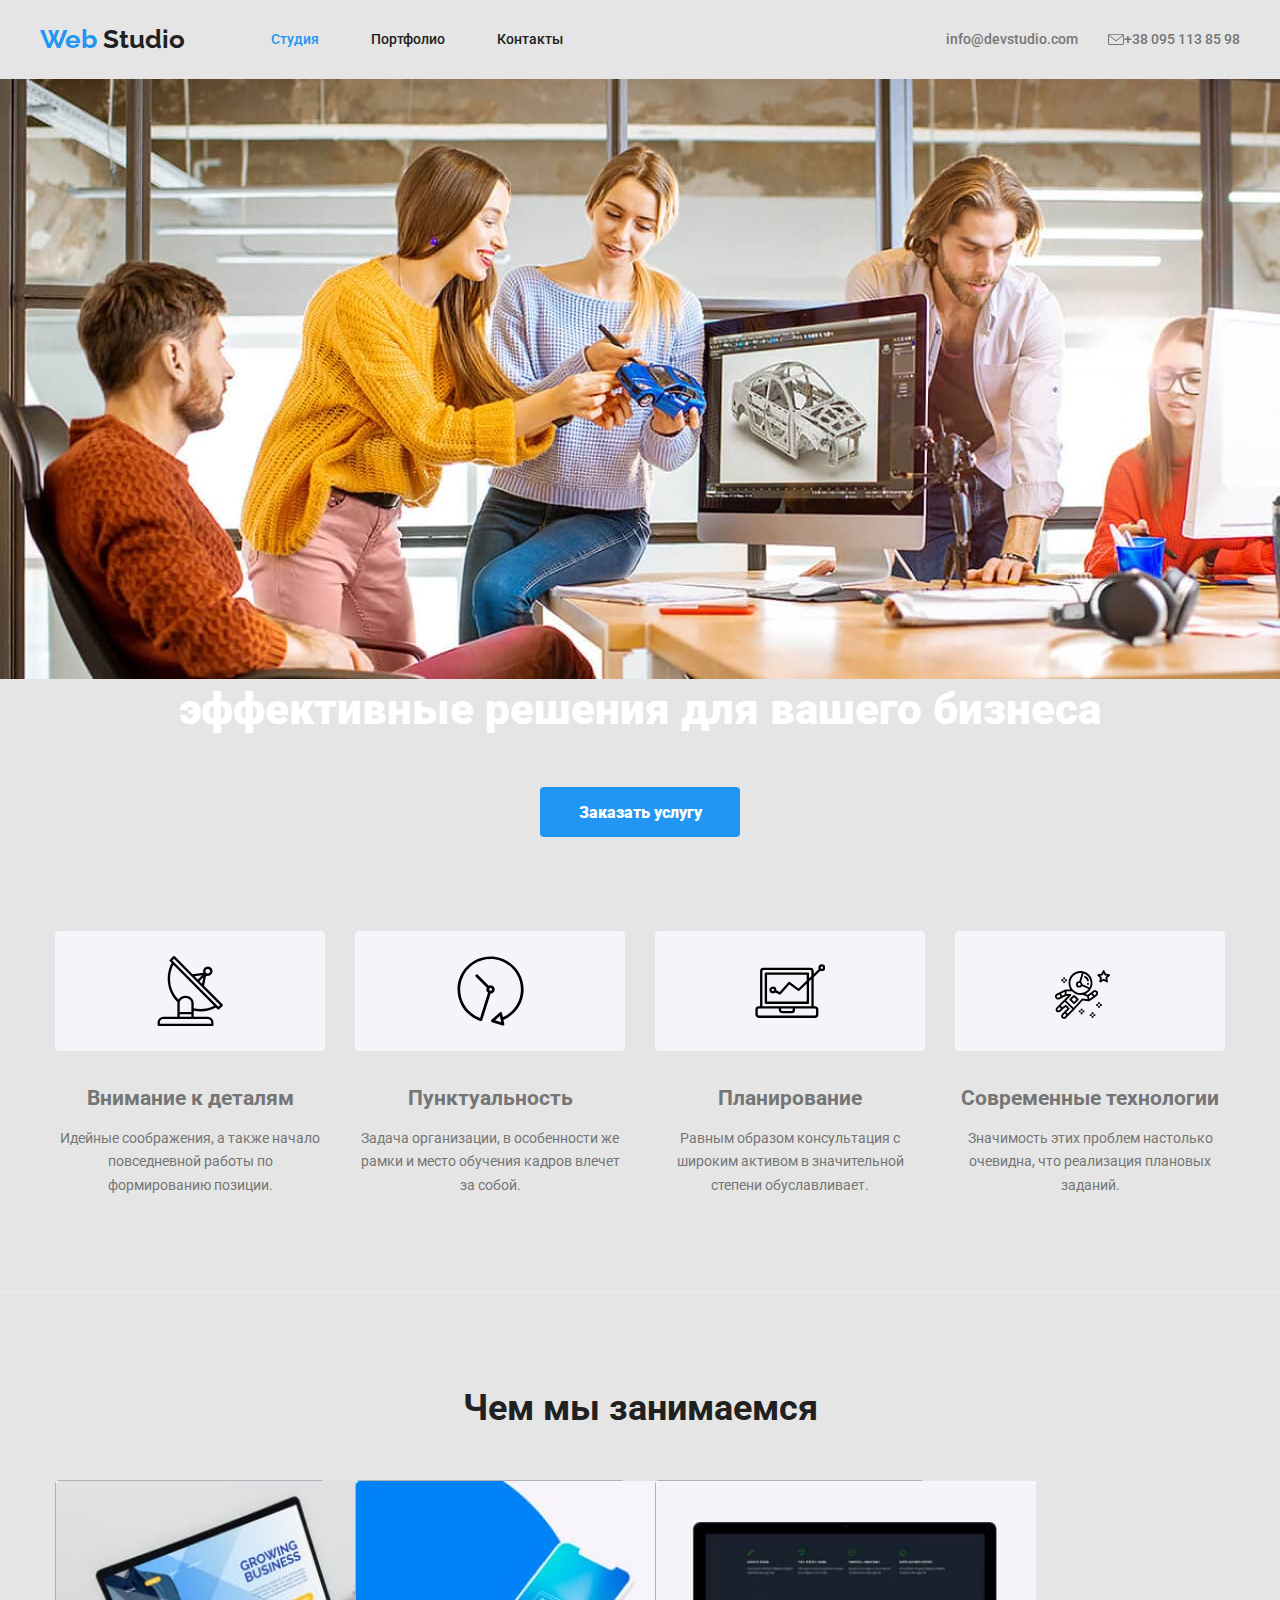
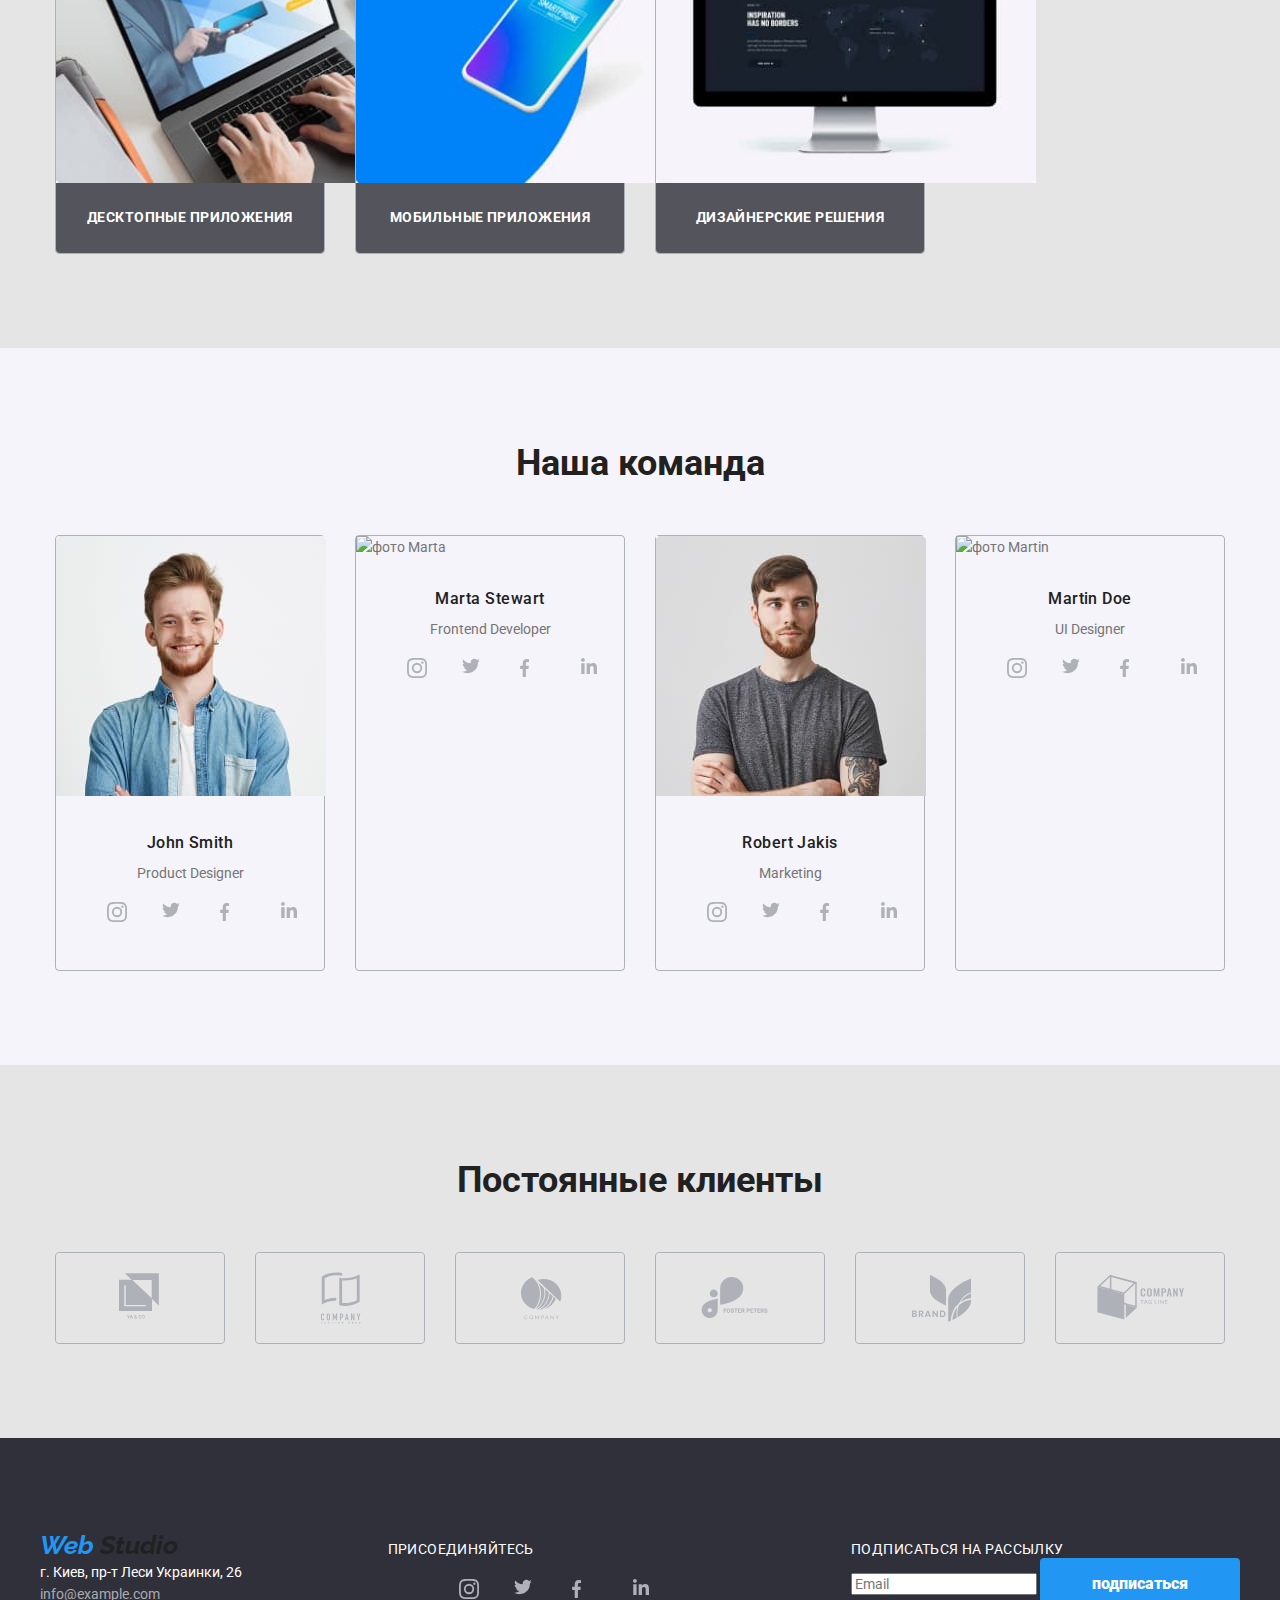
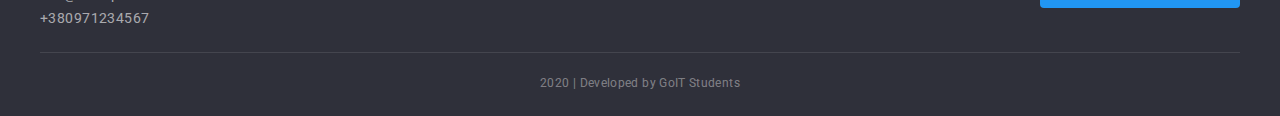
==== index.html @ 6392052c "фиксик" ====
<!DOCTYPE html>
<html lang="ru">
  <head>
    <meta charset="UTF-8" />
    <meta name="viewport" content="width=device-width, initial-scale=1.0" />
    <link
      href="https://fonts.googleapis.com/css2?family=Raleway:wght@700;900&family=Roboto:wght@400;500;700;900&display=swap"
      rel="stylesheet"
    />
    <link
      rel="stylesheet"
      href="https://cdnjs.cloudflare.com/ajax/libs/modern-normalize/0.6.0/modern-normalize.min.css"
    />
    <title>Document</title>
    <link rel="stylesheet" href="./css/styles.css" />
  </head>

  <body>
    <!-- Шапка сайта -->
    <header>
      <nav class="nav container">
        <a href="" class="logo" rel=""
          >Web <span class="logo-web">Studio</span>
        </a>
        <ul class="list-nav list">
          <li class="item">
            <a href="" class="link current" rel="">Студия</a>
          </li>
          <li class="item">
            <a href="./portfolio.html" class="link" rel="">Портфолио</a>
          </li>
          <li class="item"><a href="" class="link" rel="">Контакты</a></li>
        </ul>

        <ul class="auth-nav list">
          <li class="item">
            <a href="/" class="link trew" rel="">
              info@devstudio.com
            </a>
          </li>

          <li class="item">
            <a href="tel:+380951138598" class="telefon link">
              <img src="./images/telefon.svg" alt="" />
              +38 095 113 85 98
            </a>
          </li>
        </ul>
      </nav>
    </header>

    <!-- Герой -->
    <main>
      <section class="main">
        <div class="overlay"></div>
        <!-- <img src="./images/heroy.jpg" alt="фото" width="1600" /> -->
        <div class="container">
          <h1 class="hero-title">эффективные решения для вашего бизнеса</h1>
          <a href="" class="buton" rel="">Заказать услугу </a>
        </div>
      </section>

      <!--Правила-->
      <section class="rules">
        <div class="container rules-container">
          <ul class="feature-list list">
            <li class="item items icon-delivery">
              <svg class="an">
                <use
                  href="images/sprayt.svg#antena"
                  width="66"
                  height="70"
                  x="102"
                  y="25"
                  class="an-antena"
                ></use>
              </svg>
              <h2 class="title">Внимание к деталям</h2>
              <p class="text">
                Идейные соображения, а также начало повседневной работы по
                формированию позиции.
              </p>
            </li>

            <li class="item items icon-mobile">
              <svg class="an">
                <use
                  href="images/sprayt.svg#clock"
                  width="67"
                  height="70"
                  x="102"
                  y="25"
                ></use>
              </svg>

              <h2 class="title">Пунктуальность</h2>
              <p class="text">
                Задача организации, в особенности же рамки и место обучения
                кадров влечет за собой.
              </p>
            </li>

            <li class="item items icon-code">
              <svg class="an">
                <use
                  href="images/sprayt.svg#comp"
                  width="70"
                  height="54"
                  x="100"
                  y="33"
                ></use>
              </svg>
              <h2 class="title">Планирование</h2>
              <p class="text">
                Равным образом консультация с широким активом в значительной
                степени обуславливает.
              </p>
            </li>

            <li class="item items icon-astron">
              <svg class="an">
                <use
                  href="images/sprayt.svg#astronaut"
                  width="55"
                  height="61"
                  x="100"
                  y="33"
                ></use>
              </svg>
              <h2 class="title">Современные технологии</h2>
              <p class="text">
                Значимость этих проблем настолько очевидна, что реализация
                плановых заданий.
              </p>
            </li>
          </ul>
        </div>
      </section>
      <!--Чем мы занимаемся-->
      <section class="section applications">
        <div class="container">
          <h2 class="section-title">Чем мы занимаемся</h2>
          <ul class="list">
            <li class="foto">
              <img src="./images/desktop.jpg" class="im" alt="" width="380" />
              <div class="container-list blok">
                <h3 class="works">Десктопные приложения</h3>
              </div>
            </li>

            <li class="foto">
              <img
                src="./images/mobail.jpg"
                class="im"
                alt="Мобильные приложения"
                width="380"
              />
              <div class="container-list blok">
                <h3 class="works">Мобильные приложения</h3>
              </div>
            </li>

            <li class="foto">
              <img
                src="./images/designer.jpg"
                class="im"
                alt="Дизайнерские решения"
                width="380"
              />
              <div class="container-list blok">
                <h3 class="works">Дизайнерские решения</h3>
              </div>
            </li>
          </ul>
        </div>
      </section>
      <!--Наша команда-->
      <section class="section comand">
        <div class="container">
          <h2 class="section-title">Наша команда</h2>
          <ul class="list">
            <li class="foto">
              <img
                src="./images/john.jpg"
                class="section-foto"
                alt="фото Johna"
                width="270"
              />
              <h3 class="name">John Smith</h3>
              <p class="position">Product Designer</p>
              <div class="">
                <ul class="list social-networks link">
                  <li class="networks-inst">
                    <a href="" aria-label="Facebook Link" class="social-link">
                      <svg class="social-icon">
                        <use
                          href="images/sprayt.svg#instagram"
                          width="20"
                          height="20"
                        ></use>
                      </svg>
                    </a>
                  </li>

                  <li class="networks-tvit">
                    <a href="" aria-label="Instagram Link">
                      <svg class="social-icon">
                        <use
                          href="images/sprayt.svg#twitter"
                          width="20"
                          height="16"
                        ></use>
                      </svg>
                    </a>
                  </li>

                  <li class="networks-f">
                    <a href="" aria-label="Twitter Link">
                      <svg class="social-icon">
                        <use
                          href="images/sprayt.svg#facebook"
                          width="10"
                          height="20"
                        ></use>
                      </svg>
                    </a>
                  </li>

                  <li class="networks-link">
                    <a href="" aria-label="Linkedin Link">
                      <svg class="social-icon">
                        <use
                          href="images/sprayt.svg#linkedin"
                          width="20"
                          height="16"
                        ></use>
                      </svg>
                    </a>
                  </li>
                </ul>
              </div>
            </li>

            <li class="foto">
              <img src="./images/Marta.jpg" alt="фото Marta" width="270" />
              <h3 class="name">Marta Stewart</h3>
              <p class="position">Frontend Developer</p>
              <ul class="list social-networks link">
                <li class="networks-inst">
                  <a href="" aria-label="Facebook Link" class="social-link">
                    <svg class="social-icon">
                      <use
                        href="images/sprayt.svg#instagram"
                        width="20"
                        height="20"
                      ></use>
                    </svg>
                  </a>
                </li>

                <li class="networks-tvit">
                  <a href="" aria-label="Instagram Link">
                    <svg class="social-icon">
                      <use
                        href="images/sprayt.svg#twitter"
                        width="20"
                        height="16"
                      ></use>
                    </svg>
                  </a>
                </li>

                <li class="networks-f">
                  <a href="" aria-label="Twitter Link">
                    <svg class="social-icon">
                      <use
                        href="images/sprayt.svg#facebook"
                        width="10"
                        height="20"
                      ></use>
                    </svg>
                  </a>
                </li>

                <li class="networks-link">
                  <a href="" aria-label="Linkedin Link">
                    <svg class="social-icon">
                      <use
                        href="images/sprayt.svg#linkedin"
                        width="20"
                        height="16"
                      ></use>
                    </svg>
                  </a>
                </li>
              </ul>
            </li>

            <li class="foto">
              <img src="./images/robert.jpg" alt="фото Robert" width="270" />
              <h3 class="name">Robert Jakis</h3>
              <p class="position">Marketing</p>
              <ul class="list social-networks link">
                <li class="networks-inst">
                  <a href="" aria-label="Facebook Link" class="social-link">
                    <svg class="social-icon">
                      <use
                        href="images/sprayt.svg#instagram"
                        width="20"
                        height="20"
                      ></use>
                    </svg>
                  </a>
                </li>

                <li class="networks-tvit">
                  <a href="" aria-label="Instagram Link">
                    <svg class="social-icon">
                      <use
                        href="images/sprayt.svg#twitter"
                        width="20"
                        height="16"
                      ></use>
                    </svg>
                  </a>
                </li>

                <li class="networks-f">
                  <a href="" aria-label="Twitter Link">
                    <svg class="social-icon">
                      <use
                        href="images/sprayt.svg#facebook"
                        width="10"
                        height="20"
                      ></use>
                    </svg>
                  </a>
                </li>

                <li class="networks-link">
                  <a href="" aria-label="Linkedin Link">
                    <svg class="social-icon">
                      <use
                        href="images/sprayt.svg#linkedin"
                        width="20"
                        height="16"
                      ></use>
                    </svg>
                  </a>
                </li>
              </ul>
            </li>

            <li class="foto">
              <img src="./images/Martin.jpg" alt="фото Martin" width="270" />
              <h3 class="name">Martin Doe</h3>
              <p class="position">UI Designer</p>
              <ul class="list social-networks link">
                <li class="networks-inst">
                  <a href="" aria-label="Facebook Link" class="social-link">
                    <svg class="social-icon">
                      <use
                        href="images/sprayt.svg#instagram"
                        width="20"
                        height="20"
                      ></use>
                    </svg>
                  </a>
                </li>

                <li class="networks-tvit">
                  <a href="" aria-label="Instagram Link">
                    <svg class="social-icon">
                      <use
                        href="images/sprayt.svg#twitter"
                        width="20"
                        height="16"
                      ></use>
                    </svg>
                  </a>
                </li>

                <li class="networks-f">
                  <a href="" aria-label="Twitter Link">
                    <svg class="social-icon">
                      <use
                        href="images/sprayt.svg#facebook"
                        width="10"
                        height="20"
                      ></use>
                    </svg>
                  </a>
                </li>

                <li class="networks-link">
                  <a href="" aria-label="Linkedin Link">
                    <svg class="social-icon">
                      <use
                        href="images/sprayt.svg#linkedin"
                        width="20"
                        height="16"
                      ></use>
                    </svg>
                  </a>
                </li>
              </ul>
            </li>
          </ul>
        </div>
      </section>
      <!--Постоянные клиенты-->
      <section class="section clients">
        <div class="container">
          <h2 class="section-title">Постоянные клиенты</h2>
          <ul class="list feature-list">
            <li class="foto">
              <a href="" class="foto-link">
                <svg class="logos">
                  <use
                    href="images/sprayt.svg#logo1"
                    width="44"
                    height="49"
                    x="63"
                    y="20"
                    class="anantena color"
                  ></use>
                </svg>
              </a>
            </li>

            <li class="foto">
              <a href="" class="foto-link">
                <svg class="logos">
                  <use
                    href="images/sprayt.svg#logo2"
                    width="40"
                    height="52"
                    x="65"
                    y="19"
                    class="anantena color"
                  ></use>
                </svg>
              </a>
            </li>
            <li class="foto">
              <a href="" class="foto-link">
                <svg class="logos">
                  <use
                    href="images/sprayt.svg#logo3"
                    width="41"
                    height="43"
                    x="65"
                    y="24"
                    class="anantena color"
                  ></use>
                </svg>
              </a>
            </li>
            <li class="foto">
              <a href="" class="foto-link">
                <svg class="logos">
                  <use
                    href="images/sprayt.svg#logo4"
                    width="80"
                    height="42"
                    x="45"
                    y="24"
                    class="anantena color"
                  ></use>
                </svg>
              </a>
            </li>
            <li class="foto">
              <a href="" class="foto-link">
                <svg class="logos">
                  <use
                    href="images/sprayt.svg#logo5"
                    width="59"
                    height="47"
                    x="56"
                    y="22"
                    class="anantena color"
                  ></use>
                </svg>
              </a>
            </li>
            <li class="foto">
              <a href="" class="foto-link">
                <svg class="logos">
                  <use
                    href="images/sprayt.svg#logo6"
                    width="88"
                    height="45"
                    x="41"
                    y="22"
                    class="anantena color"
                  ></use>
                </svg>
              </a>
            </li>
          </ul>
        </div>
      </section>
    </main>
    <!--foter-->
    <footer class="page-footer">
      <div class="footer">
        <address class="address">
          <a href="./index.html" class="logo"></a>
          <a href="" class="logo" rel=""
            >Web<span class="logo-web"> Studio</span>
          </a>
          <ul class="list">
            <li class="address-paragraph">г. Киев, пр-т Леси Украинки, 26</li>
            <li><a href="" class="address-mail">info@example.com </a></li>
            <li>
              <a href="tel:+380971234567" class="address-telefon">
                +380971234567
              </a>
            </li>
          </ul>
        </address>
        <div class="join">
          <p class="join-paragraph">присоединяйтесь</p>
          <ul class="social-networks">
            <ul class="list social-networks link">
              <li class="networks-inst">
                <a href="" aria-label="Facebook Link" class="social-link">
                  <svg class="social-icon">
                    <use
                      href="images/sprayt.svg#instagram"
                      width="20"
                      height="20"
                    ></use>
                  </svg>
                </a>
              </li>

              <li class="networks-tvit">
                <a href="" aria-label="Instagram Link">
                  <svg class="social-icon">
                    <use
                      href="images/sprayt.svg#twitter"
                      width="20"
                      height="16"
                    ></use>
                  </svg>
                </a>
              </li>

              <li class="networks-f">
                <a href="" aria-label="Twitter Link">
                  <svg class="social-icon">
                    <use
                      href="images/sprayt.svg#facebook"
                      width="10"
                      height="20"
                    ></use>
                  </svg>
                </a>
              </li>

              <li class="networks-link">
                <a href="" aria-label="Linkedin Link">
                  <svg class="social-icon">
                    <use
                      href="images/sprayt.svg#linkedin"
                      width="20"
                      height="16"
                    ></use>
                  </svg>
                </a>
              </li>
            </ul>
          </ul>
        </div>
        <div class="subscription">
          <p class="subscription-name">подписаться на рассылку</p>
          <form class="form">
            <input type="email" name="email" placeholder="Email" />
            <button class="buton">подписаться</button>
          </form>
        </div>
      </div>

      <div class="developed">
        2020 | Developed by GoIT Students
      </div>
    </footer>
  </body>
</html>
---- css/styles.css ----
html {
  box-sizing: border-box;
}

*,
*::before,
*::after {
  box-sizing: inherit;
}

/* Основной цвет  #757575 */
/* Вторичный цвет  #212121 */
/* акцент  #2196F3 */
/* белий:#FFFFFF */
/* футер: rgba(255, 255, 255, 0.4) */
/* background: #F5F4FA; */
:root {
  --primary-text-color: #757575;
  --title-text-color: #212121;
  --accent-color: #2196f3;
  --primary-white-color: #ffffff;
  --background: #e5e5e5;
  --футер: #2f303a;
  --футер: rgba(255, 255, 255, 0.4);
}

body {
  margin: 0;
  color: #757575;
  background-color: var(--background);
  font-family: roboto, sans-serif;
  font-size: 14px;
  line-height: 1.7;
}

.list {
  list-style: none;
}
.container {
  width: 1200px;
  padding-left: 15px;
  padding-right: 15px;
  margin-left: auto;
  margin-right: auto;
}
/* nav */

/* кнопка */
.buton {
  display: inline-block;
  border: 1px solid transparent;
  border-radius: 4px;
  padding: 10px 32px;
  min-width: 200px;
  height: 50px;

  font-family: inherit;
  font-weight: 900;
  font-size: 16px;
  line-height: 1.9;
  text-align: center;
}
/* logo */

.logo {
  color: var(--accent-color);
  font-family: Raleway, sans-serif;
  font-weight: 700;
  font-size: 26px;
  line-height: 1.2;
  text-decoration: none;
}
/* identical to box height */
.logo .logo-web {
  color: var(--title-text-color);
}
.logo .logo-web:hover {
  color: var(--accent-color);
}

.logo:hover {
  color: var(--title-text-color);
}

/* 
.logo:hover {
    color: var(--title-text-color);
}
  */
.nav {
  display: flex;
  align-items: center;
  width: 1230px;
  padding-left: 15px;
  padding-right: 15px;
}

.list {
  list-style: none;
  padding: 0;
  margin: 0;
  display: flex;
  /* justify-content: center; */
}

/* Site nav */
.list-nav .link {
  color: var(--title-text-color);

  font-weight: 500;
  font-size: 14px;
  line-height: 1.1;
}

.auth-nav .link {
  font-weight: 500;
  font-size: 14px;
  line-height: 1.2;
  color: var(--primary-text-color);
  display: flex;
}

.auth-nav.list .link:focus,
.auth-nav.list .link:hover {
  color: var(--accent-color);
}

.auth-nav .telefon {
  font-weight: 500;
  font-size: 14px;
  line-height: 1.2;
  color: #757575;
  text-decoration: none;
}

.list .link {
  text-decoration: none;
}
.list-nav .link:focus,
.list-nav .link:hover {
  color: var(--accent-color);
  display: block;
}

.list-nav {
  display: flex;
  margin-left: 86px;
}

.list-nav .link {
  display: block;
  padding-top: 32px;
  padding-bottom: 32px;
}

.list-nav .item + .item {
  margin-left: 52px;
}

.list-nav .link.current {
  color: var(--accent-color);
}

.auth-nav {
  display: flex;
  margin-left: auto;
}
.auth-nav .item + .item {
  margin-left: 30px;
}

/* Герой */

.hero-title {
  color: var(--primary-white-color);
  margin-top: 0;
  margin-bottom: 46px;

  font-weight: 900;
  font-size: 44px;
  line-height: 1.4;
  text-align: center;
}
/* секцыя героя */
.main {
  margin: 0;
  padding: 0;
  text-align: center;
}
.overlay {
  max-width: 1600px;
  min-height: 600px;
  margin-left: auto;
  margin-right: auto;
  background: linear-gradient(180deg, #ffffff 0%, rgba(255, 255, 255, 0) 100%),
    rgba(47, 48, 58, 0.8);
  background-image: url("../images/heroy.jpg");
  background-size: cover;
  background-color: black;
}

/* section */
.section .section-title {
  color: var(--title-text-color);

  font-weight: 700;
  font-size: 36px;
  line-height: 1.2;
  text-align: center;
}

/* правила */

/* .items:focus {
  background-color: var(--accent-color);
  color: var(--primary-white-color);
} */
.feature-list.list {
  margin: 0;
  padding: 0;
  display: flex;
}

.an {
  display: block;
  background: #f5f4fa;
  border-radius: 4px;
  color: black;
  width: 270px;
  height: 120px;
}

.item .antena {
  background-color: #f5f4fa;
  padding: 24px 102px;
  border-radius: 4px;
  width: 270px;
  height: 120px;
}
.rules {
  padding-top: 94px;
  padding-bottom: 94px;
  background-color: var(--background);
}

.feature-list .feature-list .title {
  margin-top: 30px;
  margin-bottom: 0;

  color: var(--title-text-color);
  font-weight: 700;
  font-size: 14px;
  line-height: 1.14;
  text-transform: uppercase;
}

.feature-list .text {
  margin-bottom: 0;
  margin-top: 10px;
}

/* Чем мы занимаемся */

.applications {
  padding-top: 94px;
  padding-bottom: 94px;
  border-top-width: 1px;
  border-top-style: solid;
  border-top-color: #ececec;
  background-color: #e5e5e5;
}
.feature-list {
  display: flex;
  align-items: baseline;
}
.feature-list .item + .item {
  margin-left: 30px;
}
.feature-list .item {
  text-align: center;
  width: 278px;
}

.feature-list .title {
  margin-top: 30px;
  margin-bottom: 0;
}
.list .foto + .foto {
  margin-left: 30px;
}

.list .container-list {
  background: rgba(47, 48, 58, 0.8);
  padding-top: 27px;
  padding-bottom: 27px;
  border-radius: 0px 0px 4px 4px;
}
.im {
  display: block;
}

.section .works {
  margin-top: 0;
  margin-bottom: 0;

  color: var(--primary-white-color);
  font-weight: 700;
  font-size: 14px;
  line-height: 1.14;
  text-align: center;
  letter-spacing: 0.03em;
  text-transform: uppercase;
}

.section .section-title {
  margin-top: 0;
  margin-bottom: 50px;
}

/* наша команда */

.comand {
  background-color: #f5f4fa;
  padding-top: 94px;
  padding-bottom: 94px;
}
.position {
  margin-top: 0;
  margin-bottom: 16px;
  text-align: center;
}

.social-link {
  display: block;
}

.networks-tvit {
  margin-left: 34px;
}
.networks-link,
.networks-f {
  margin-left: 39px;
}

.social-icon {
  margin: 0;
  padding: 0;
  width: 20px;
  height: 20px;
  fill: #afb1b8;
}

.social-networks {
  display: flex;
  justify-content: center;
  list-style: none;
  margin-left: 44px;
  margin-right: 44px;
  width: 206px;
  height: 44px;
  margin-bottom: 24px;
}

.social-link {
  display: block;
  width: 20px;
  height: 20px;
}

.list .foto {
  box-sizing: border-box;
  border: 1px solid #eeeeee;
  background: url(team-img-2.jpg);
  border-radius: 4px 4px 4px 4px;
  width: 270px;

  border-radius: 4px;
  border: 1px solid #afb1b8;
}
.section-foto {
  border-radius: 4px 4px 0px 0px;
}

.section .name {
  margin-top: 30px;
  margin-bottom: 10px;

  color: var(--title-text-color);
  font-weight: 500;
  font-size: 16px;
  line-height: 1.14;
  text-align: center;
  letter-spacing: 0.03em;
}

.main .buton {
  color: var(--primary-white-color);
  background-color: var(--accent-color);
  text-decoration: none;
}
.form .buton {
  color: var(--primary-white-color);
  background-color: var(--accent-color);
  text-decoration: none;
}

/* Постояные клиенты */

.feature-list .foto {
  width: 170px;
}

.logos .anantena {
  fill: #afb1b8;
}

.foto-link {
  display: flex;
  align-items: center;
}
.foto-link:focus > .logos,
.foto-link:hover > .logos {
  background-color: var(--primary-white-color);
  border: 1px solid #2196f3;
  box-sizing: border-box;
  border-radius: 4px;
}
.foto-link .logos:focus > .color,
.foto-link .logos:hover > .color {
  fill: var(--accent-color);
}

.logos {
  display: block;
  border-radius: 4px;
  color: #afb1b8;
  width: 170px;
  height: 90px;
  background: #e5e5e5;
}

.clients {
  padding-top: 94px;
  padding-bottom: 94px;
}
.fot {
  width: 170px;
  height: 90px;
  border: 1px solid #afb1b8;
  border-radius: 4px;
  display: block;
}

.list .fotos {
  background: #e5e5e5;
}

/* footer */

footer {
  background-color: #2f303a;
}
.page-footer .address {
  display: inline-block;
}

.address-paragraph {
  color: var(--primary-white-color);
  margin-top: 10px;
  margin-bottom: 9px;

  font-style: normal;
  font-weight: 400;
  font-size: 14px;
  line-height: 1.7px;
}
.address-mail {
  text-decoration: none;
  font-weight: 400;
  color: rgba(255, 255, 255, 0.6);
  margin-top: 9px;
  font-style: normal;
  font-size: 14px;
  line-height: 1.7px;
}
.join {
  display: inline-block;
}

.join-paragraph {
  margin-top: 56px;
  margin-bottom: 21px;

  font-weight: 400;
  color: var(--primary-white-color);
  line-height: 1.14;
  letter-spacing: 0.03em;
  text-transform: uppercase;
}

.social-networks .net + .net {
  margin-left: 20px;
}

.subscription-name {
  margin-top: 56px;
  margin-bottom: 0;

  font-weight: 400;
  font-size: 14px;
  line-height: 1.14;
  letter-spacing: 0.03em;
  text-transform: uppercase;
  color: var(--primary-white-color);
}
.developed {
  padding-top: 18px;
  padding-bottom: 21px;

  font-weight: 400;
  font-size: 12px;
  line-height: 2;
  text-align: center;
  letter-spacing: 0.03em;

  color: rgba(255, 255, 255, 0.4);
}
.address {
  /* margin-right: auto; */
  margin-bottom: 22px;
}

/* footer */
/* footer */
.footer {
  padding-top: 48px;
  justify-content: space-between;
  align-items: baseline;
  display: flex;
  width: 1200px;
  margin-left: auto;
  margin-right: auto;

  border-bottom-width: 1px;
  border-bottom-style: solid;
  border-bottom-color: rgba(255, 255, 255, 0.1);
}

.address .address-telefon {
  text-decoration: none;
  font-weight: normal;
  font-size: 14px;
  line-height: 1.7;
  font-style: normal;
  letter-spacing: 0.03em;
  color: rgba(255, 255, 255, 0.6);
}
.address .list {
  display: block;
}

.join {
  margin-left: 69px;
  margin-right: 93px;
}

/* PORTFOLIO.HTML  */
/* PORTFOLIO.HTML  */
/* PORTFOLIO.HTML  */

.mein {
  margin-left: auto;
  margin-right: auto;
}
.projects .one:focus,
.projects .one:hover {
  color: var(--primary-white-color);
  background-color: var(--accent-color);
}

.projects .one {
  padding-right: 22px;
  padding-left: 22px;
  padding-bottom: 6px;
  padding-top: 6px;

  color: var(--title-text-color);
  font-family: Roboto;
  font-weight: 500;
  font-size: 16px;
  line-height: 1.6;
  background-color: #f5f4fa;
  border-radius: 4px;
}

.contein {
  padding-top: 93px;
  padding-bottom: 50px;
  padding-left: 15px;
  padding-right: 15px;
  margin-right: auto;
  margin-left: auto;
  width: 1200px;
}

.projects.list .one.important {
  background: #2196f3;
  color: #ffffff;
}
/* сайт */
.jk {
  width: 1200px;
  padding-left: 15px;
  padding-right: 15px;
  margin-right: auto;
  margin-left: auto;

  padding-bottom: 94px;
  align-items: center;
}

.flex-container {
  display: flex;
  flex-wrap: wrap;
}

.flex-container .list-nav {
  display: block;
}

/* .projects .list { 
  justify-content: center;
} */

.projects {
  justify-content: center;
}

.projects .bot + .bot {
  margin-left: 8px;
}

.flex-element:nth-child(3n) {
  margin-right: 0;
}
.img {
  display: block;
  width: 370px;
}
.flex-element:nth-last-child(-n + 3) {
  margin-bottom: 0;
}

.flex-element {
  width: 370px;
  margin-right: 30px;

  margin-bottom: 30px;
}

.list .title-name {
  font-weight: 700;
  font-size: 18px;
  line-height: 1.8;
  color: var(--title-text-color);
  margin-top: 0;
  margin-bottom: 4px;
  margin-top: 20px;
  margin-top: 20px;
  margin-left: 24px;
}

.list .text.list {
  margin-left: 24px;
  margin-top: 0;
  margin-bottom: 0;
  font-size: 16px;
  line-height: 1.88;
  color: var(--primary-text-color);
  font-weight: 400;
}
.list .list-nav {
  text-decoration: none;
  margin: 0;
  padding: 0;
}
.list .list.one {
  font-size: 18px;
  line-height: 1.6;
  color: #ffffff;
}

.border {
  box-sizing: border-box;
  border-bottom-right-radius: 5px;
  border-bottom-left-radius: 5px;
  background: #ffffff;
  border: 1px solid #eeeeee;
}

/* .foto-link:focus > .logos {
  background-color: var(--primary-white-color);
  border: 1px solid #2196f3;
  box-sizing: border-box;
  border-radius: 4px;
} */
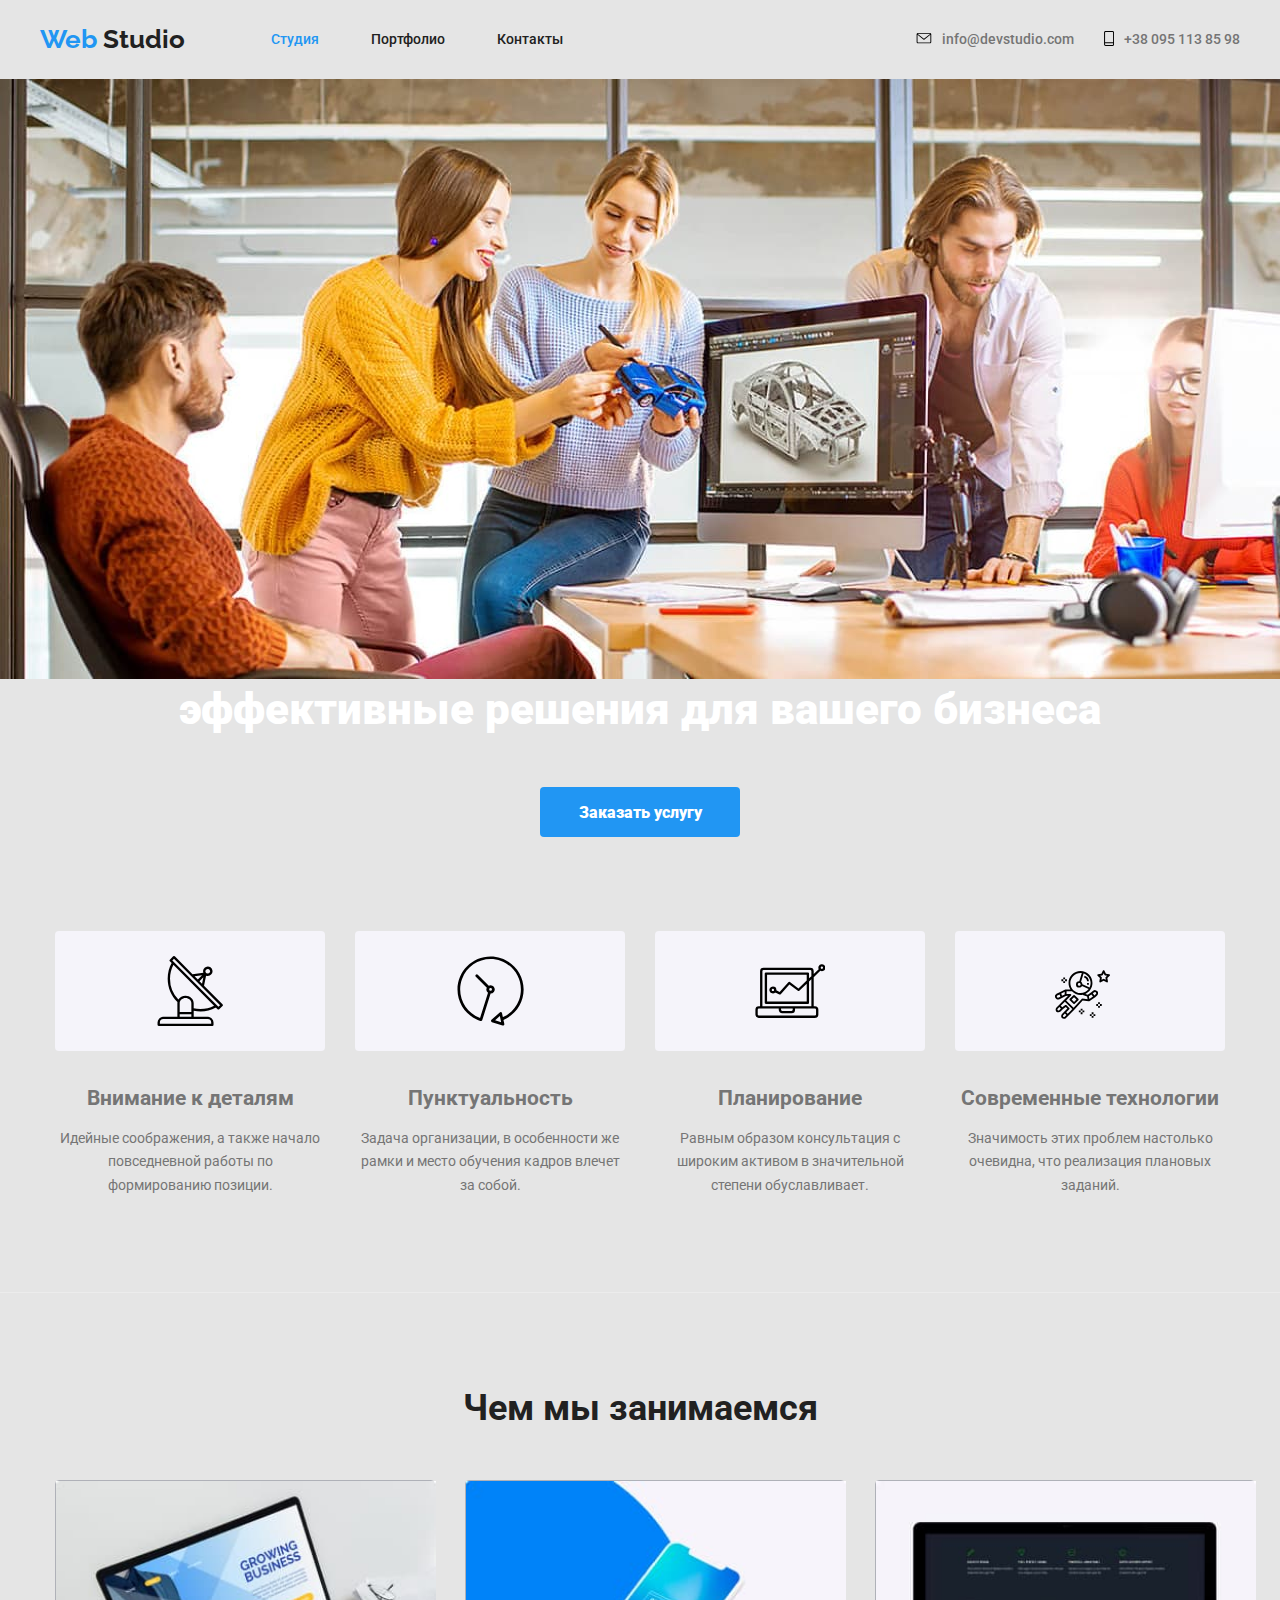
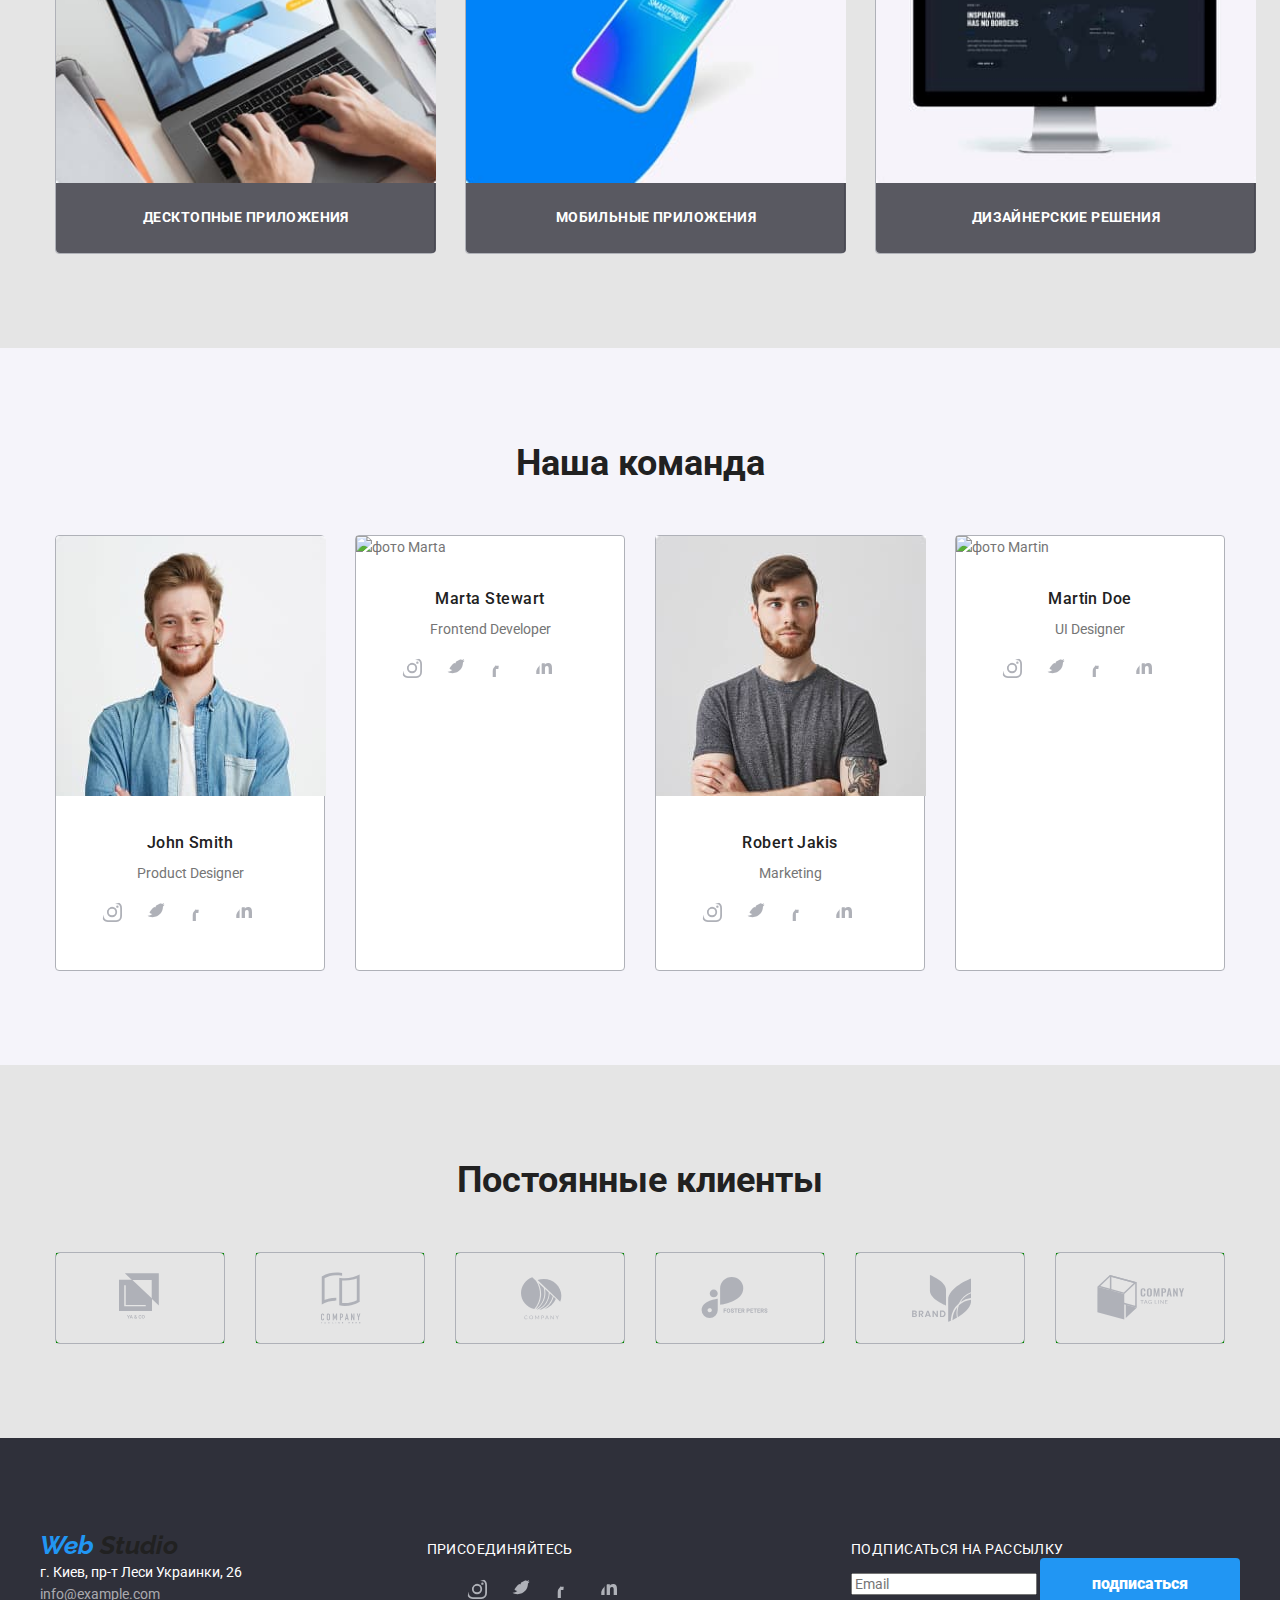
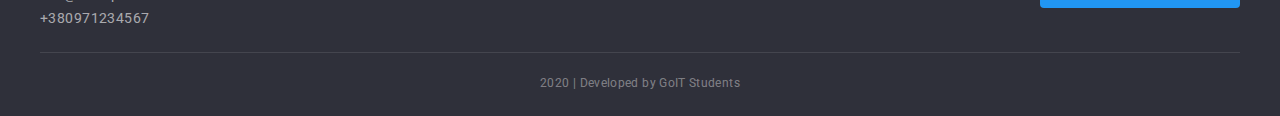
==== commit fc0a0b1f: "иконки" ====
--- a/index.html
+++ b/index.html
@@ -33,15 +33,34 @@
         </ul>
 
         <ul class="auth-nav list">
-          <li class="item">
+          <li class="item navigation">
             <a href="/" class="link trew" rel="">
+              <svg class="gmail icon">
+                <use
+                  href="images/sprayt.svg#gmail"
+                  width="16"
+                  height="11"
+                  x=""
+                  y="2"
+                  class="telef-use"
+                ></use>
+              </svg>
               info@devstudio.com
             </a>
           </li>
 
-          <li class="item">
-            <a href="tel:+380951138598" class="telefon link">
-              <img src="./images/telefon.svg" alt="" />
+          <li class="item navigation">
+            <a href="tel:+380951138598" class="telefon link trew">
+              <svg class="telef icon">
+                <use
+                  href="images/sprayt.svg#telefon"
+                  width="10"
+                  height="15"
+                  x=""
+                  y=""
+                  class="telef-use"
+                ></use>
+              </svg>
               +38 095 113 85 98
             </a>
           </li>
@@ -141,14 +160,14 @@
         <div class="container">
           <h2 class="section-title">Чем мы занимаемся</h2>
           <ul class="list">
-            <li class="foto">
+            <li class="foto img">
               <img src="./images/desktop.jpg" class="im" alt="" width="380" />
               <div class="container-list blok">
                 <h3 class="works">Десктопные приложения</h3>
               </div>
             </li>
 
-            <li class="foto">
+            <li class="foto img">
               <img
                 src="./images/mobail.jpg"
                 class="im"
@@ -160,7 +179,7 @@
               </div>
             </li>
 
-            <li class="foto">
+            <li class="foto img">
               <img
                 src="./images/designer.jpg"
                 class="im"
@@ -188,6 +207,7 @@
               />
               <h3 class="name">John Smith</h3>
               <p class="position">Product Designer</p>
+
               <div class="">
                 <ul class="list social-networks link">
                   <li class="networks-inst">
@@ -197,13 +217,15 @@
                           href="images/sprayt.svg#instagram"
                           width="20"
                           height="20"
+                          x=""
+                          y=""
                         ></use>
                       </svg>
                     </a>
                   </li>
 
                   <li class="networks-tvit">
-                    <a href="" aria-label="Instagram Link">
+                    <a href="" aria-label="Instagram Link" class="social-link">
                       <svg class="social-icon">
                         <use
                           href="images/sprayt.svg#twitter"
@@ -215,7 +237,7 @@
                   </li>
 
                   <li class="networks-f">
-                    <a href="" aria-label="Twitter Link">
+                    <a href="" aria-label="Twitter Link" class="social-link">
                       <svg class="social-icon">
                         <use
                           href="images/sprayt.svg#facebook"
@@ -227,7 +249,7 @@
                   </li>
 
                   <li class="networks-link">
-                    <a href="" aria-label="Linkedin Link">
+                    <a href="" aria-label="Linkedin Link" class="social-link">
                       <svg class="social-icon">
                         <use
                           href="images/sprayt.svg#linkedin"
--- a/css/styles.css
+++ b/css/styles.css
@@ -71,9 +71,11 @@
   text-decoration: none;
 }
 /* identical to box height */
+
 .logo .logo-web {
   color: var(--title-text-color);
 }
+
 .logo .logo-web:hover {
   color: var(--accent-color);
 }
@@ -120,11 +122,6 @@
   display: flex;
 }
 
-.auth-nav.list .link:focus,
-.auth-nav.list .link:hover {
-  color: var(--accent-color);
-}
-
 .auth-nav .telefon {
   font-weight: 500;
   font-size: 14px;
@@ -167,6 +164,34 @@
 }
 .auth-nav .item + .item {
   margin-left: 30px;
+}
+
+.telef {
+  width: 10px;
+  height: 15px;
+  margin-right: 10px;
+}
+
+.gmail {
+  width: 16px;
+  height: 13px;
+  margin-right: 10px;
+}
+
+.link.trew:hover {
+  color: var(--accent-color);
+}
+.link.trew:hover {
+  fill: var(--accent-color);
+}
+.navigation {
+  display: inline-flex;
+}
+.link.trew:focus {
+  color: var(--accent-color);
+}
+.link.trew:focus {
+  fill: var(--accent-color);
 }
 
 /* Герой */
@@ -211,10 +236,6 @@
 
 /* правила */
 
-/* .items:focus {
-  background-color: var(--accent-color);
-  color: var(--primary-white-color);
-} */
 .feature-list.list {
   margin: 0;
   padding: 0;
@@ -260,6 +281,10 @@
 }
 
 /* Чем мы занимаемся */
+
+.container .list .img {
+  width: 380px;
+}
 
 .applications {
   padding-top: 94px;
@@ -294,6 +319,7 @@
   padding-top: 27px;
   padding-bottom: 27px;
   border-radius: 0px 0px 4px 4px;
+  width: 380px;
 }
 .im {
   display: block;
@@ -334,37 +360,41 @@
   display: block;
 }
 
-.networks-tvit {
+/* .networks-tvit {
   margin-left: 34px;
-}
-.networks-link,
+} */
+/* .networks-link,
 .networks-f {
   margin-left: 39px;
-}
+} */
 
 .social-icon {
   margin: 0;
   padding: 0;
+  width: 44px;
+  height: 44px;
+  fill: #afb1b8;
+  border-radius: 50%;
+}
+.social-icon:hover {
+  fill: var(--primary-white-color);
+  background-color: var(--accent-color);
+}
+
+.social-networks {
+  display: flex;
+  justify-content: center;
+  list-style: none;
+
+  height: 44px;
+  margin-bottom: 24px;
+}
+
+.social-link {
+  display: block;
   width: 20px;
   height: 20px;
-  fill: #afb1b8;
-}
-
-.social-networks {
-  display: flex;
-  justify-content: center;
-  list-style: none;
-  margin-left: 44px;
-  margin-right: 44px;
-  width: 206px;
-  height: 44px;
-  margin-bottom: 24px;
-}
-
-.social-link {
-  display: block;
-  width: 20px;
-  height: 20px;
+  color: brown;
 }
 
 .list .foto {
@@ -373,6 +403,7 @@
   background: url(team-img-2.jpg);
   border-radius: 4px 4px 4px 4px;
   width: 270px;
+  background-color: #fff;
 
   border-radius: 4px;
   border: 1px solid #afb1b8;
@@ -403,7 +434,12 @@
   background-color: var(--accent-color);
   text-decoration: none;
 }
-
+/* Соцсети */
+
+.social-link {
+  width: 44px;
+  height: 44px;
+}
 /* Постояные клиенты */
 
 .feature-list .foto {
@@ -417,16 +453,29 @@
 .foto-link {
   display: flex;
   align-items: center;
-}
-.foto-link:focus > .logos,
+  border: none;
+  color: red;
+  background-color: green;
+}
+
 .foto-link:hover > .logos {
   background-color: var(--primary-white-color);
   border: 1px solid #2196f3;
   box-sizing: border-box;
   border-radius: 4px;
 }
-.foto-link .logos:focus > .color,
+
 .foto-link .logos:hover > .color {
+  fill: var(--accent-color);
+}
+
+.foto-link:focus > .logos {
+  background-color: var(--primary-white-color);
+  border: 1px solid #2196f3;
+  /* box-sizing: border-box; */
+  border-radius: 4px;
+}
+.foto-link .logos:focus > .color {
   fill: var(--accent-color);
 }
 
@@ -697,10 +746,3 @@
   background: #ffffff;
   border: 1px solid #eeeeee;
 }
-
-/* .foto-link:focus > .logos {
-  background-color: var(--primary-white-color);
-  border: 1px solid #2196f3;
-  box-sizing: border-box;
-  border-radius: 4px;
-} */
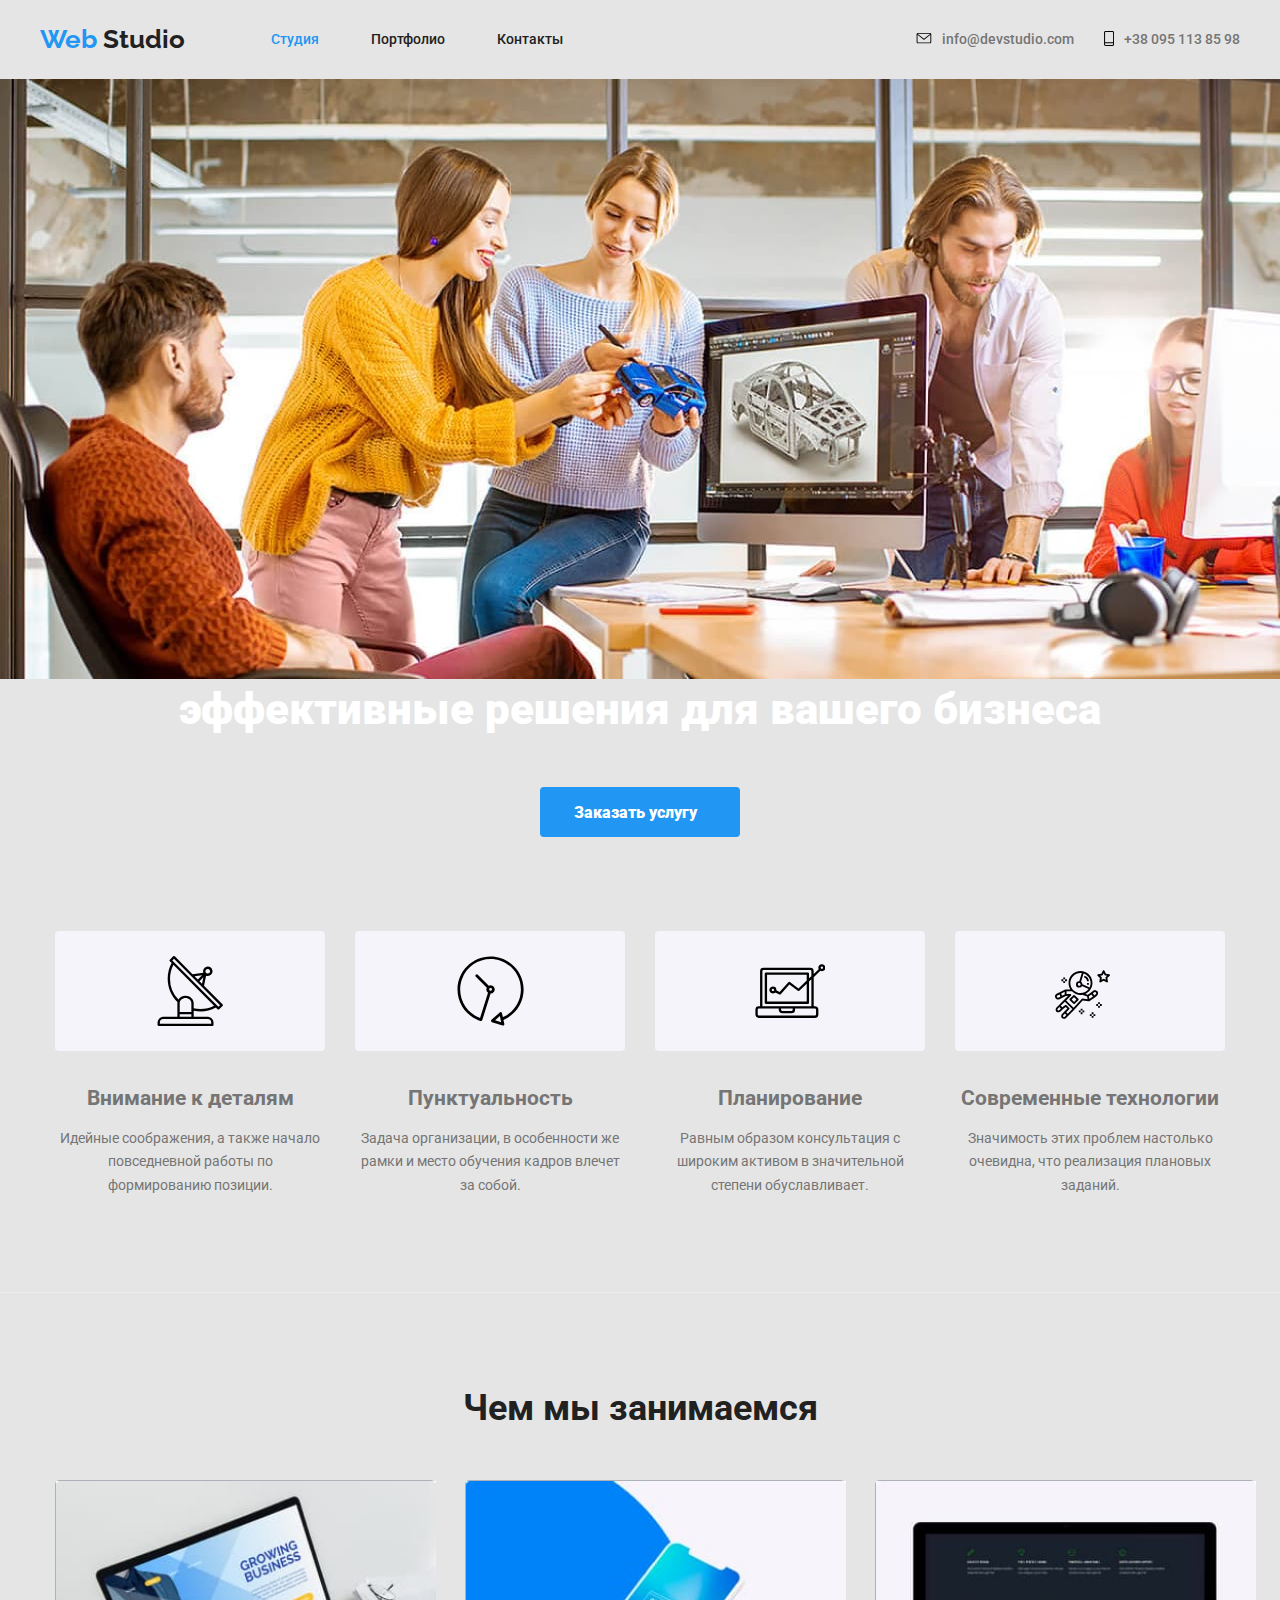
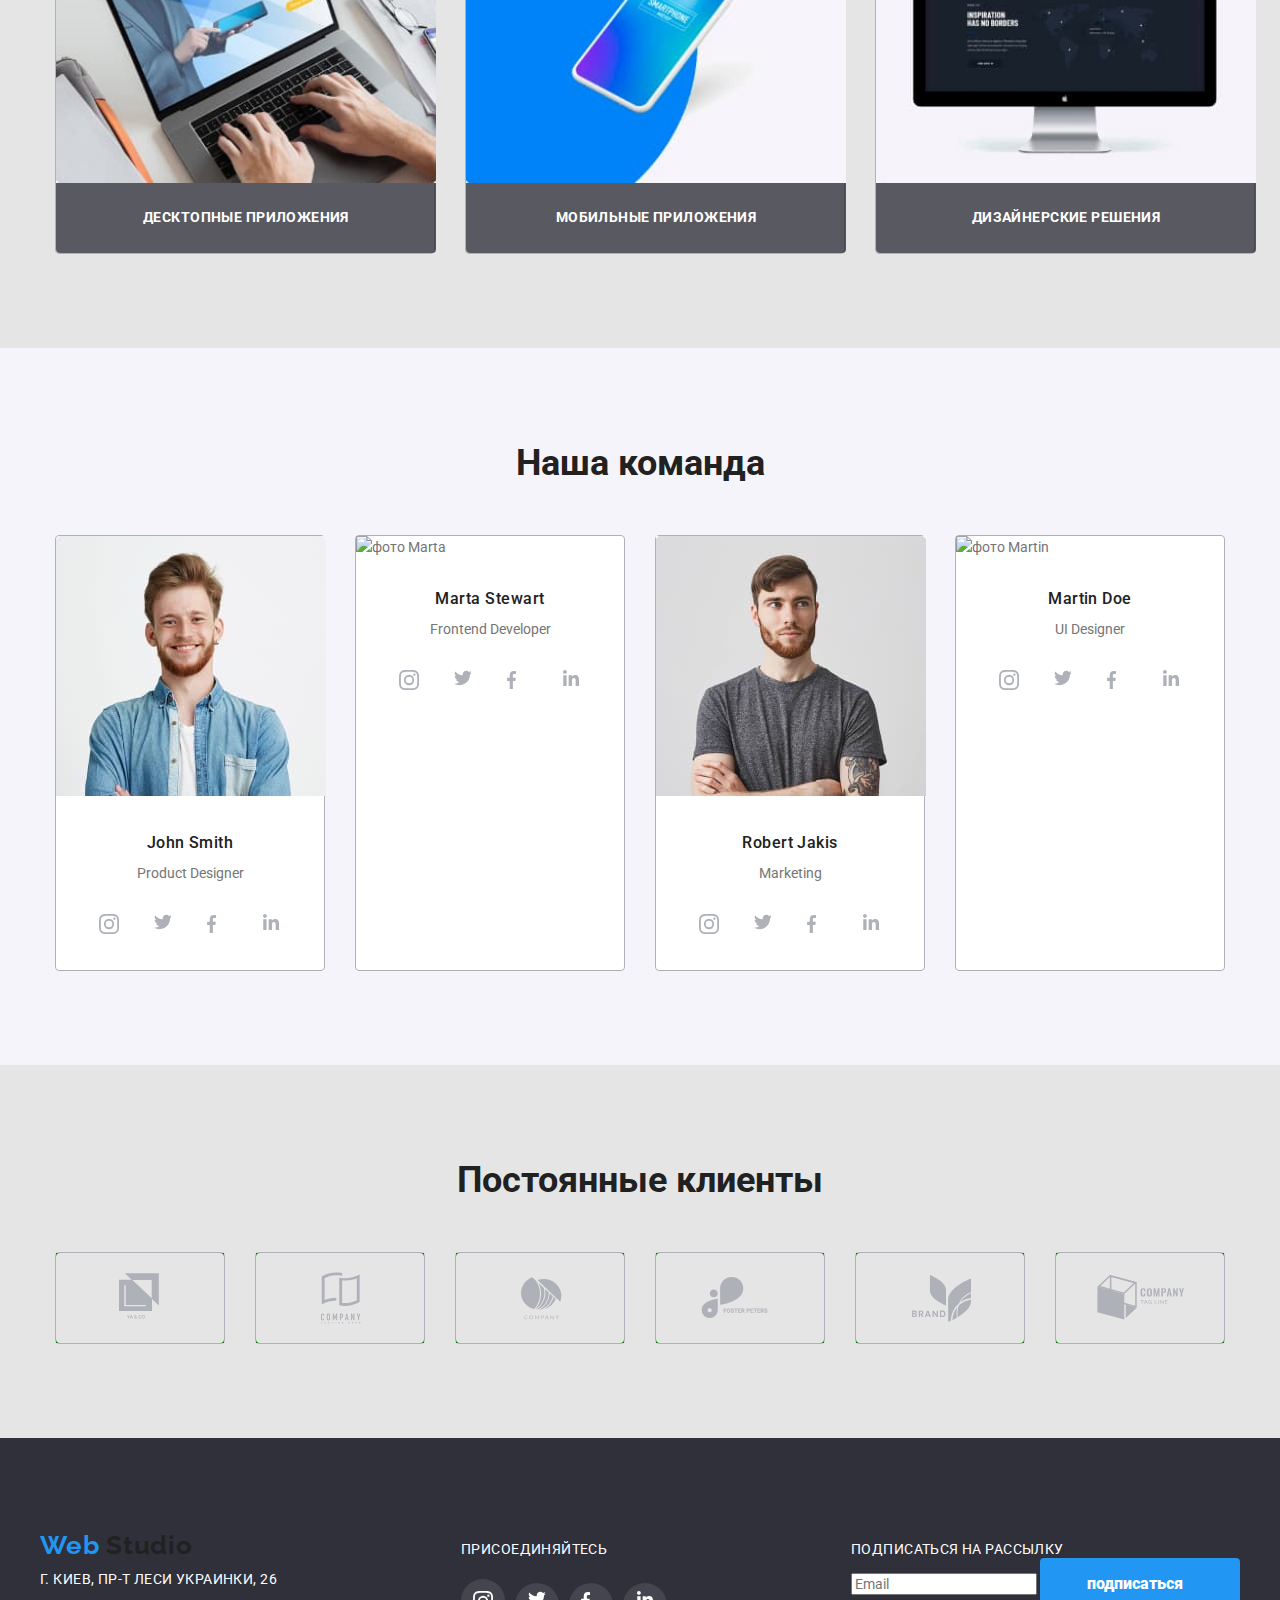
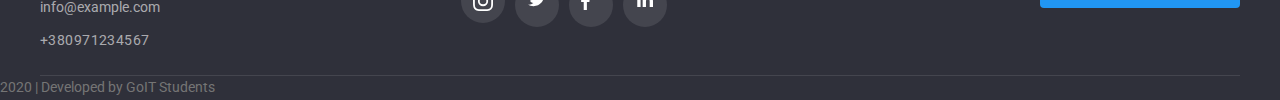
==== commit 3c5e0d56: "фиксик" ====
--- a/index.html
+++ b/index.html
@@ -210,7 +210,7 @@
 
               <div class="">
                 <ul class="list social-networks link">
-                  <li class="networks-inst">
+                  <li class="networks-inst networ">
                     <a href="" aria-label="Facebook Link" class="social-link">
                       <svg class="social-icon">
                         <use
@@ -224,7 +224,7 @@
                     </a>
                   </li>
 
-                  <li class="networks-tvit">
+                  <li class="networks-tvit networ">
                     <a href="" aria-label="Instagram Link" class="social-link">
                       <svg class="social-icon">
                         <use
@@ -236,7 +236,7 @@
                     </a>
                   </li>
 
-                  <li class="networks-f">
+                  <li class="networks-f networ">
                     <a href="" aria-label="Twitter Link" class="social-link">
                       <svg class="social-icon">
                         <use
@@ -248,7 +248,7 @@
                     </a>
                   </li>
 
-                  <li class="networks-link">
+                  <li class="networks-link networ">
                     <a href="" aria-label="Linkedin Link" class="social-link">
                       <svg class="social-icon">
                         <use
@@ -268,7 +268,7 @@
               <h3 class="name">Marta Stewart</h3>
               <p class="position">Frontend Developer</p>
               <ul class="list social-networks link">
-                <li class="networks-inst">
+                <li class="networks-inst networ">
                   <a href="" aria-label="Facebook Link" class="social-link">
                     <svg class="social-icon">
                       <use
@@ -280,7 +280,7 @@
                   </a>
                 </li>
 
-                <li class="networks-tvit">
+                <li class="networks-tvit networ">
                   <a href="" aria-label="Instagram Link">
                     <svg class="social-icon">
                       <use
@@ -292,7 +292,7 @@
                   </a>
                 </li>
 
-                <li class="networks-f">
+                <li class="networks-f networ">
                   <a href="" aria-label="Twitter Link">
                     <svg class="social-icon">
                       <use
@@ -304,7 +304,7 @@
                   </a>
                 </li>
 
-                <li class="networks-link">
+                <li class="networks-link networ">
                   <a href="" aria-label="Linkedin Link">
                     <svg class="social-icon">
                       <use
@@ -323,7 +323,7 @@
               <h3 class="name">Robert Jakis</h3>
               <p class="position">Marketing</p>
               <ul class="list social-networks link">
-                <li class="networks-inst">
+                <li class="networks-inst networ">
                   <a href="" aria-label="Facebook Link" class="social-link">
                     <svg class="social-icon">
                       <use
@@ -335,7 +335,7 @@
                   </a>
                 </li>
 
-                <li class="networks-tvit">
+                <li class="networks-tvit networ">
                   <a href="" aria-label="Instagram Link">
                     <svg class="social-icon">
                       <use
@@ -347,7 +347,7 @@
                   </a>
                 </li>
 
-                <li class="networks-f">
+                <li class="networks-f networ">
                   <a href="" aria-label="Twitter Link">
                     <svg class="social-icon">
                       <use
@@ -359,7 +359,7 @@
                   </a>
                 </li>
 
-                <li class="networks-link">
+                <li class="networks-link networ">
                   <a href="" aria-label="Linkedin Link">
                     <svg class="social-icon">
                       <use
@@ -378,7 +378,7 @@
               <h3 class="name">Martin Doe</h3>
               <p class="position">UI Designer</p>
               <ul class="list social-networks link">
-                <li class="networks-inst">
+                <li class="networks-inst networ">
                   <a href="" aria-label="Facebook Link" class="social-link">
                     <svg class="social-icon">
                       <use
@@ -390,7 +390,7 @@
                   </a>
                 </li>
 
-                <li class="networks-tvit">
+                <li class="networks-tvit networ">
                   <a href="" aria-label="Instagram Link">
                     <svg class="social-icon">
                       <use
@@ -402,7 +402,7 @@
                   </a>
                 </li>
 
-                <li class="networks-f">
+                <li class="networks-f networ">
                   <a href="" aria-label="Twitter Link">
                     <svg class="social-icon">
                       <use
@@ -414,7 +414,7 @@
                   </a>
                 </li>
 
-                <li class="networks-link">
+                <li class="networks-link networ">
                   <a href="" aria-label="Linkedin Link">
                     <svg class="social-icon">
                       <use
@@ -528,79 +528,75 @@
     <footer class="page-footer">
       <div class="footer">
         <address class="address">
-          <a href="./index.html" class="logo"></a>
-          <a href="" class="logo" rel=""
+          <!-- <a href="./index.html" class="logo"></a> -->
+          <a href="" class="logo logo-footer" rel=""
             >Web<span class="logo-web"> Studio</span>
           </a>
-          <ul class="list">
-            <li class="address-paragraph">г. Киев, пр-т Леси Украинки, 26</li>
-            <li><a href="" class="address-mail">info@example.com </a></li>
-            <li>
-              <a href="tel:+380971234567" class="address-telefon">
-                +380971234567
-              </a>
-            </li>
-          </ul>
+
+          <span class="address-paragraph">г. Киев, пр-т Леси Украинки, 26</span>
+          <a href="" class="address-mail">info@example.com </a>
+
+          <a href="tel:+380971234567" class="address-telefon">
+            +380971234567
+          </a>
         </address>
         <div class="join">
           <p class="join-paragraph">присоединяйтесь</p>
-          <ul class="social-networks">
-            <ul class="list social-networks link">
-              <li class="networks-inst">
-                <a href="" aria-label="Facebook Link" class="social-link">
-                  <svg class="social-icon">
-                    <use
-                      href="images/sprayt.svg#instagram"
-                      width="20"
-                      height="20"
-                    ></use>
-                  </svg>
-                </a>
-              </li>
-
-              <li class="networks-tvit">
-                <a href="" aria-label="Instagram Link">
-                  <svg class="social-icon">
-                    <use
-                      href="images/sprayt.svg#twitter"
-                      width="20"
-                      height="16"
-                    ></use>
-                  </svg>
-                </a>
-              </li>
-
-              <li class="networks-f">
-                <a href="" aria-label="Twitter Link">
-                  <svg class="social-icon">
-                    <use
-                      href="images/sprayt.svg#facebook"
-                      width="10"
-                      height="20"
-                    ></use>
-                  </svg>
-                </a>
-              </li>
-
-              <li class="networks-link">
-                <a href="" aria-label="Linkedin Link">
-                  <svg class="social-icon">
-                    <use
-                      href="images/sprayt.svg#linkedin"
-                      width="20"
-                      height="16"
-                    ></use>
-                  </svg>
-                </a>
-              </li>
-            </ul>
+          <ul class="social-networks list link fot-ul">
+            <li class="networks-inst netwo faseb">
+              <a href="" aria-label="Facebook Link" class="social-link">
+                <svg class="social-icon faseb-icon">
+                  <use
+                    href="images/sprayt.svg#instagram"
+                    width="20"
+                    height="20"
+                  ></use>
+                </svg>
+              </a>
+            </li>
+
+            <li class="networks-tvit netwo faseb">
+              <a href="" aria-label="Instagram Link">
+                <svg class="social-icon faseb-icon">
+                  <use
+                    href="images/sprayt.svg#twitter"
+                    width="20"
+                    height="16"
+                  ></use>
+                </svg>
+              </a>
+            </li>
+
+            <li class="networks-f netwo faseb">
+              <a href="" aria-label="Twitter Link">
+                <svg class="social-icon faseb-icon">
+                  <use
+                    href="images/sprayt.svg#facebook"
+                    width="10"
+                    height="20"
+                  ></use>
+                </svg>
+              </a>
+            </li>
+
+            <li class="networks-link netwo faseb">
+              <a href="" aria-label="Linkedin Link">
+                <svg class="social-icon faseb-icon">
+                  <use
+                    href="images/sprayt.svg#linkedin"
+                    width="20"
+                    height="16"
+                  ></use>
+                </svg>
+              </a>
+            </li>
           </ul>
         </div>
         <div class="subscription">
           <p class="subscription-name">подписаться на рассылку</p>
           <form class="form">
             <input type="email" name="email" placeholder="Email" />
-            <button class="buton">подписаться</button>
+            <button class="buton buton-icon">подписаться</button>
           </form>
         </div>
       </div>
--- a/css/styles.css
+++ b/css/styles.css
@@ -368,35 +368,54 @@
   margin-left: 39px;
 } */
 
+.networ {
+  display: flex;
+  width: 44px;
+  height: 44px;
+  justify-content: center;
+  align-items: center;
+  border-radius: 50%;
+  padding: 0;
+  margin-right: 10px;
+}
+.networ:hover {
+  fill: var(--primary-white-color);
+  background-color: var(--accent-color);
+  border-radius: 50%;
+}
+
 .social-icon {
   margin: 0;
   padding: 0;
-  width: 44px;
-  height: 44px;
+  width: 20px;
+  height: 20px;
   fill: #afb1b8;
-  border-radius: 50%;
 }
 .social-icon:hover {
   fill: var(--primary-white-color);
-  background-color: var(--accent-color);
+}
+.networks-link {
+  margin-right: 0;
 }
 
 .social-networks {
   display: flex;
-  justify-content: center;
-  list-style: none;
+  justify-content: space-evenly;
+  padding-left: 31px;
+  padding-right: 31px; 
+  align-items: baseline;
 
   height: 44px;
   margin-bottom: 24px;
 }
-
-.social-link {
-  display: block;
-  width: 20px;
-  height: 20px;
-  color: brown;
-}
-
+.fot-ul {
+  padding-right: 0;
+  padding-left: 0;
+}
+.faseb:hover {
+background-color: var(--accent-color);
+
+}
 .list .foto {
   box-sizing: border-box;
   border: 1px solid #eeeeee;
@@ -437,8 +456,8 @@
 /* Соцсети */
 
 .social-link {
-  width: 44px;
-  height: 44px;
+  width: 20px;
+  height: 20px;
 }
 /* Постояные клиенты */
 
@@ -510,34 +529,40 @@
   background-color: #2f303a;
 }
 .page-footer .address {
-  display: inline-block;
+  display: flex;
+  flex-direction: column;
+  font-style: normal;
+}
+.logo-footer {
+  margin-bottom: 10px;
+  letter-spacing: 0.03em;
 }
 
 .address-paragraph {
   color: var(--primary-white-color);
-  margin-top: 10px;
   margin-bottom: 9px;
 
+  letter-spacing: 0.03em;
   font-style: normal;
   font-weight: 400;
   font-size: 14px;
-  line-height: 1.7px;
+  line-height: 1.14;
+  text-transform: uppercase;
 }
 .address-mail {
   text-decoration: none;
   font-weight: 400;
   color: rgba(255, 255, 255, 0.6);
-  margin-top: 9px;
+  margin-bottom: 9px;
   font-style: normal;
   font-size: 14px;
-  line-height: 1.7px;
+  line-height: 1.7;
 }
 .join {
   display: inline-block;
 }
 
 .join-paragraph {
-  margin-top: 56px;
   margin-bottom: 21px;
 
   font-weight: 400;
@@ -551,6 +576,21 @@
   margin-left: 20px;
 }
 
+.netwo:last-child {
+  margin: 0;
+}
+
+.netwo {
+  display: flex;
+  width: 44px;
+  height: 44px;
+  justify-content: center;
+  align-items: center;
+  border-radius: 50%;
+  padding: 0;
+  margin-right: 10px;
+}
+
 .subscription-name {
   margin-top: 56px;
   margin-bottom: 0;
@@ -562,6 +602,22 @@
   text-transform: uppercase;
   color: var(--primary-white-color);
 }
+
+.buton-icon{
+color: blue;
+
+}
+.buton::after{
+      content: "";
+    width: 24px;
+    height: 24px;
+    background-image: url(../images/sprayt.svg#kursor);
+    background-size: contain;
+    background-position: center;
+    margin-left: 10px;
+}
+}
+
 .developed {
   padding-top: 18px;
   padding-bottom: 21px;
@@ -581,6 +637,16 @@
 
 /* footer */
 /* footer */
+
+.faseb {
+  background: rgba(255, 255, 255, 0.1);
+  border-radius: 50%;
+  color: white;
+}
+.faseb-icon {
+  fill: var(--primary-white-color);
+}
+
 .footer {
   padding-top: 48px;
   justify-content: space-between;
@@ -608,9 +674,9 @@
   display: block;
 }
 
-.join {
+/* .join {
   margin-left: 69px;
-  margin-right: 93px;
+  margin-right: 93px; */
 }
 
 /* PORTFOLIO.HTML  */
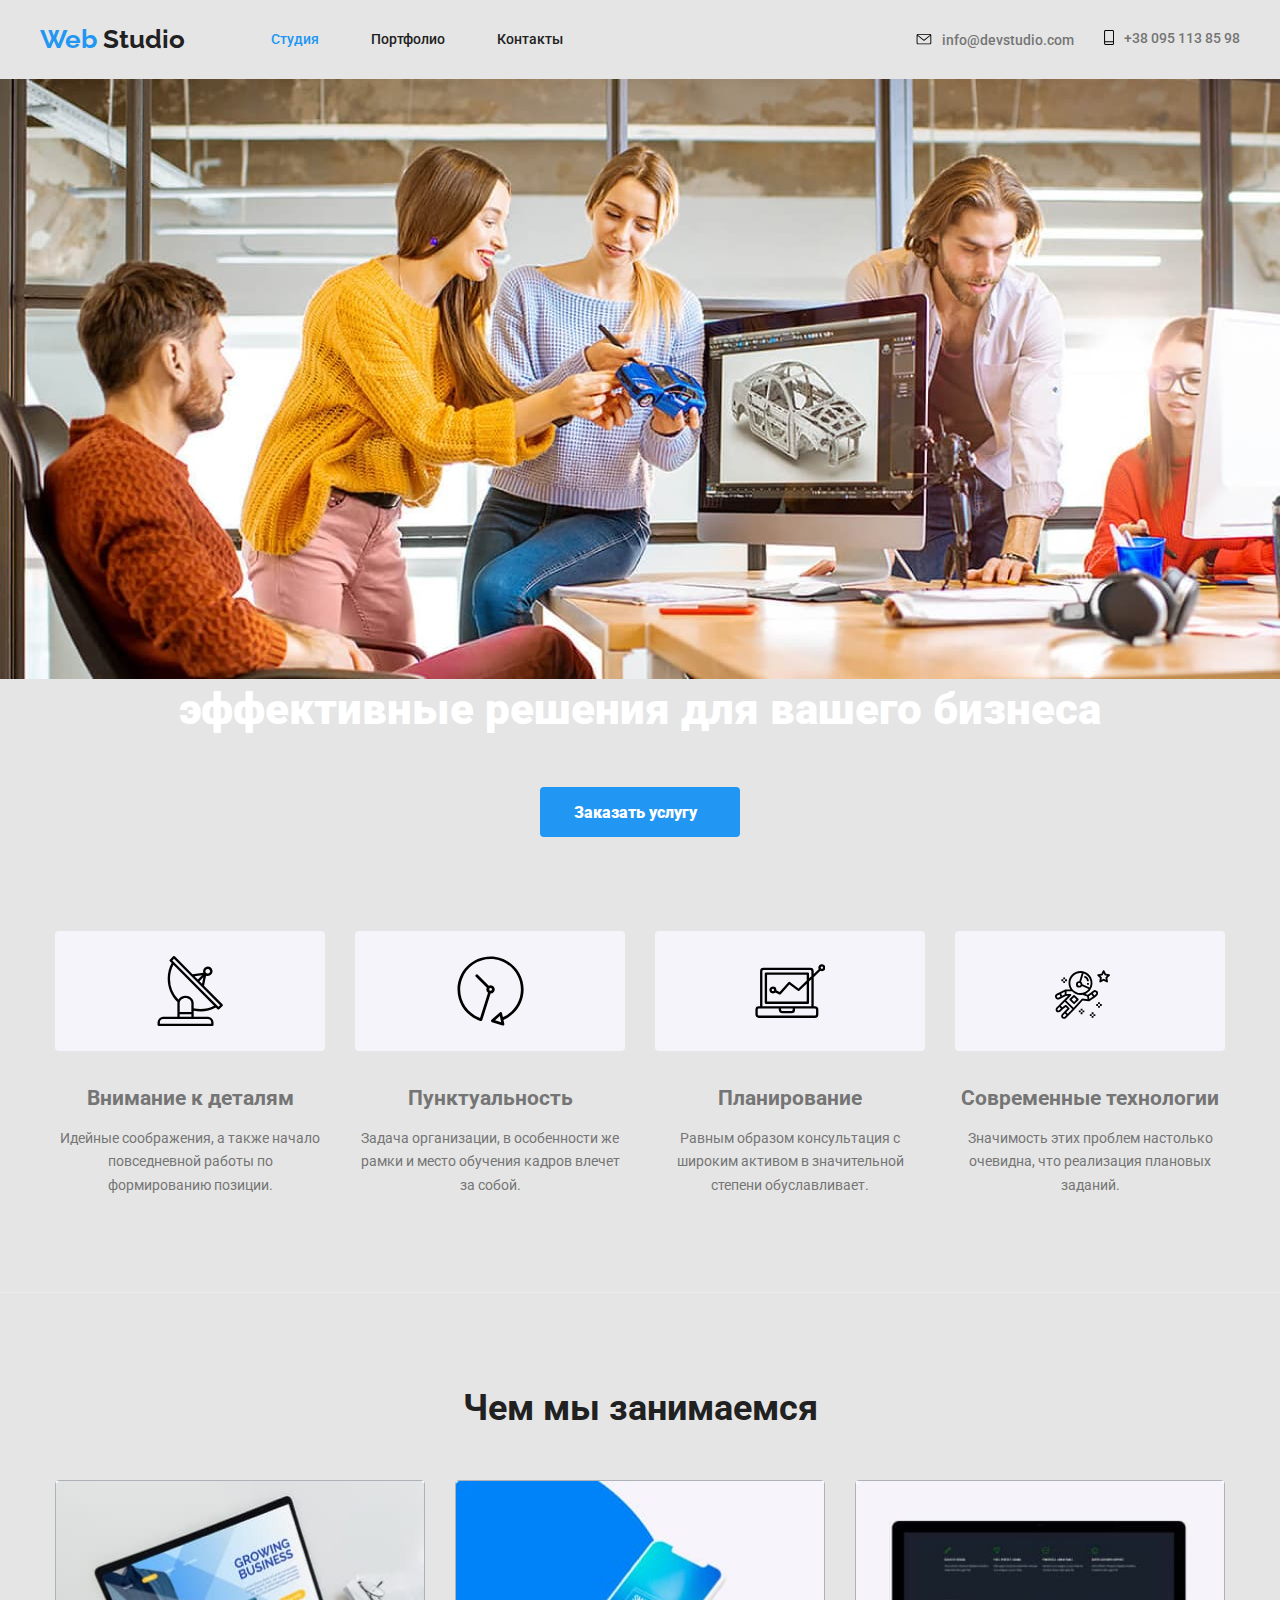
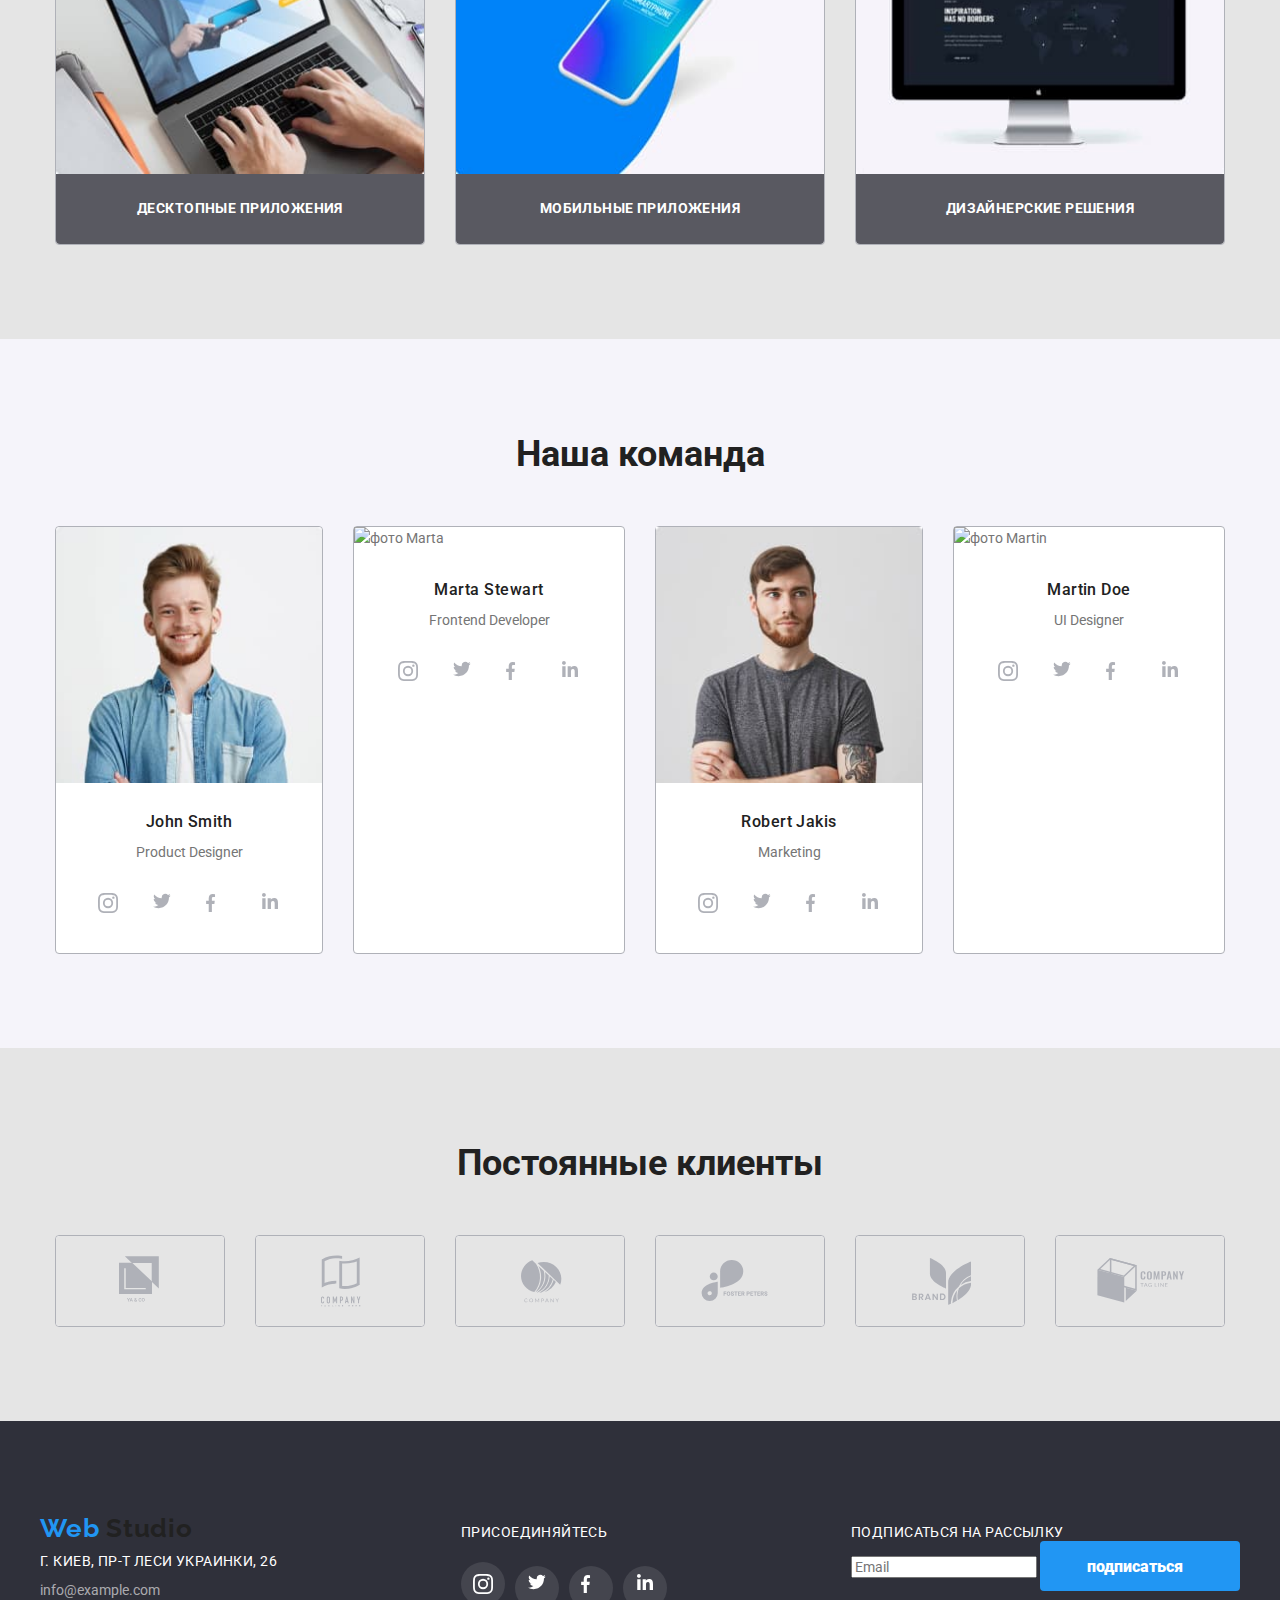
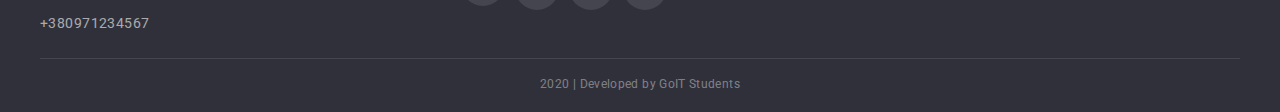
==== commit 4b6b886a: "фикс" ====
--- a/index.html
+++ b/index.html
@@ -203,7 +203,7 @@
                 src="./images/john.jpg"
                 class="section-foto"
                 alt="фото Johna"
-                width="270"
+                width=""
               />
               <h3 class="name">John Smith</h3>
               <p class="position">Product Designer</p>
--- a/css/styles.css
+++ b/css/styles.css
@@ -32,6 +32,11 @@
   font-size: 14px;
   line-height: 1.7;
 }
+img {
+  display: block;
+  max-width: 100%;
+  height: auto;
+}
 
 .list {
   list-style: none;
@@ -137,6 +142,7 @@
 .list-nav .link:hover {
   color: var(--accent-color);
   display: block;
+  border-radius: 0px;
 }
 
 .list-nav {
@@ -161,6 +167,8 @@
 .auth-nav {
   display: flex;
   margin-left: auto;
+  justify-content: space-between;
+  align-items: baseline;
 }
 .auth-nav .item + .item {
   margin-left: 30px;
@@ -283,7 +291,7 @@
 /* Чем мы занимаемся */
 
 .container .list .img {
-  width: 380px;
+  width: calc((100% - 30px * 2) / 3);
 }
 
 .applications {
@@ -303,7 +311,7 @@
 }
 .feature-list .item {
   text-align: center;
-  width: 278px;
+  width: calc((100% - 90px) / 3);
 }
 
 .feature-list .title {
@@ -319,7 +327,6 @@
   padding-top: 27px;
   padding-bottom: 27px;
   border-radius: 0px 0px 4px 4px;
-  width: 380px;
 }
 .im {
   display: block;
@@ -354,10 +361,6 @@
   margin-top: 0;
   margin-bottom: 16px;
   text-align: center;
-}
-
-.social-link {
-  display: block;
 }
 
 /* .networks-tvit {
@@ -383,6 +386,9 @@
   background-color: var(--accent-color);
   border-radius: 50%;
 }
+.networ:hover .social-icon {
+  fill: white;
+}
 
 .social-icon {
   margin: 0;
@@ -400,12 +406,9 @@
 
 .social-networks {
   display: flex;
-  justify-content: space-evenly;
-  padding-left: 31px;
-  padding-right: 31px; 
+  justify-content: center;
   align-items: baseline;
 
-  height: 44px;
   margin-bottom: 24px;
 }
 .fot-ul {
@@ -413,19 +416,15 @@
   padding-left: 0;
 }
 .faseb:hover {
-background-color: var(--accent-color);
-
+  background-color: var(--accent-color);
 }
 .list .foto {
   box-sizing: border-box;
-  border: 1px solid #eeeeee;
   background: url(team-img-2.jpg);
-  border-radius: 4px 4px 4px 4px;
-  width: 270px;
+  width: calc((100% - 30px * 2) / 3);
   background-color: #fff;
-
+  border: 1px solid #afb1b8;
   border-radius: 4px;
-  border: 1px solid #afb1b8;
 }
 .section-foto {
   border-radius: 4px 4px 0px 0px;
@@ -456,8 +455,9 @@
 /* Соцсети */
 
 .social-link {
-  width: 20px;
-  height: 20px;
+  width: 44px;
+  height: 44px;
+  display: contents;
 }
 /* Постояные клиенты */
 
@@ -473,29 +473,25 @@
   display: flex;
   align-items: center;
   border: none;
-  color: red;
-  background-color: green;
 }
 
 .foto-link:hover > .logos {
-  background-color: var(--primary-white-color);
-  border: 1px solid #2196f3;
+  /* background-color: var(--primary-white-color); */
+  border: 2px solid #2196f3;
   box-sizing: border-box;
   border-radius: 4px;
 }
-
+.foto-link .logos:focus > .color,
 .foto-link .logos:hover > .color {
   fill: var(--accent-color);
 }
 
 .foto-link:focus > .logos {
-  background-color: var(--primary-white-color);
   border: 1px solid #2196f3;
-  /* box-sizing: border-box; */
   border-radius: 4px;
 }
-.foto-link .logos:focus > .color {
-  fill: var(--accent-color);
+.foto-link .logos:focus > .color.antena {
+  fill: red;
 }
 
 .logos {
@@ -603,19 +599,18 @@
   color: var(--primary-white-color);
 }
 
-.buton-icon{
-color: blue;
-
-}
-.buton::after{
-      content: "";
-    width: 24px;
-    height: 24px;
-    background-image: url(../images/sprayt.svg#kursor);
-    background-size: contain;
-    background-position: center;
-    margin-left: 10px;
-}
+.buton-icon {
+  color: blue;
+}
+.buton::after {
+  content: "";
+  width: 24px;
+  height: 24px;
+  background-image: url(../images/sprayt.svg#gmail);
+  background-size: contain;
+  background-position: center;
+  margin-left: 10px;
+  background-color: red;
 }
 
 .developed {
@@ -624,7 +619,7 @@
 
   font-weight: 400;
   font-size: 12px;
-  line-height: 2;
+  line-height: 1.2;
   text-align: center;
   letter-spacing: 0.03em;
 
@@ -674,11 +669,6 @@
   display: block;
 }
 
-/* .join {
-  margin-left: 69px;
-  margin-right: 93px; */
-}
-
 /* PORTFOLIO.HTML  */
 /* PORTFOLIO.HTML  */
 /* PORTFOLIO.HTML  */
@@ -691,6 +681,7 @@
 .projects .one:hover {
   color: var(--primary-white-color);
   background-color: var(--accent-color);
+  border-color: var(--accent-color);
 }
 
 .projects .one {
@@ -706,6 +697,7 @@
   line-height: 1.6;
   background-color: #f5f4fa;
   border-radius: 4px;
+  border-color: #f5f4fa;
 }
 
 .contein {
@@ -767,7 +759,7 @@
 }
 
 .flex-element {
-  width: 370px;
+  width: calc((100% - 60px) / 3);
   margin-right: 30px;
 
   margin-bottom: 30px;
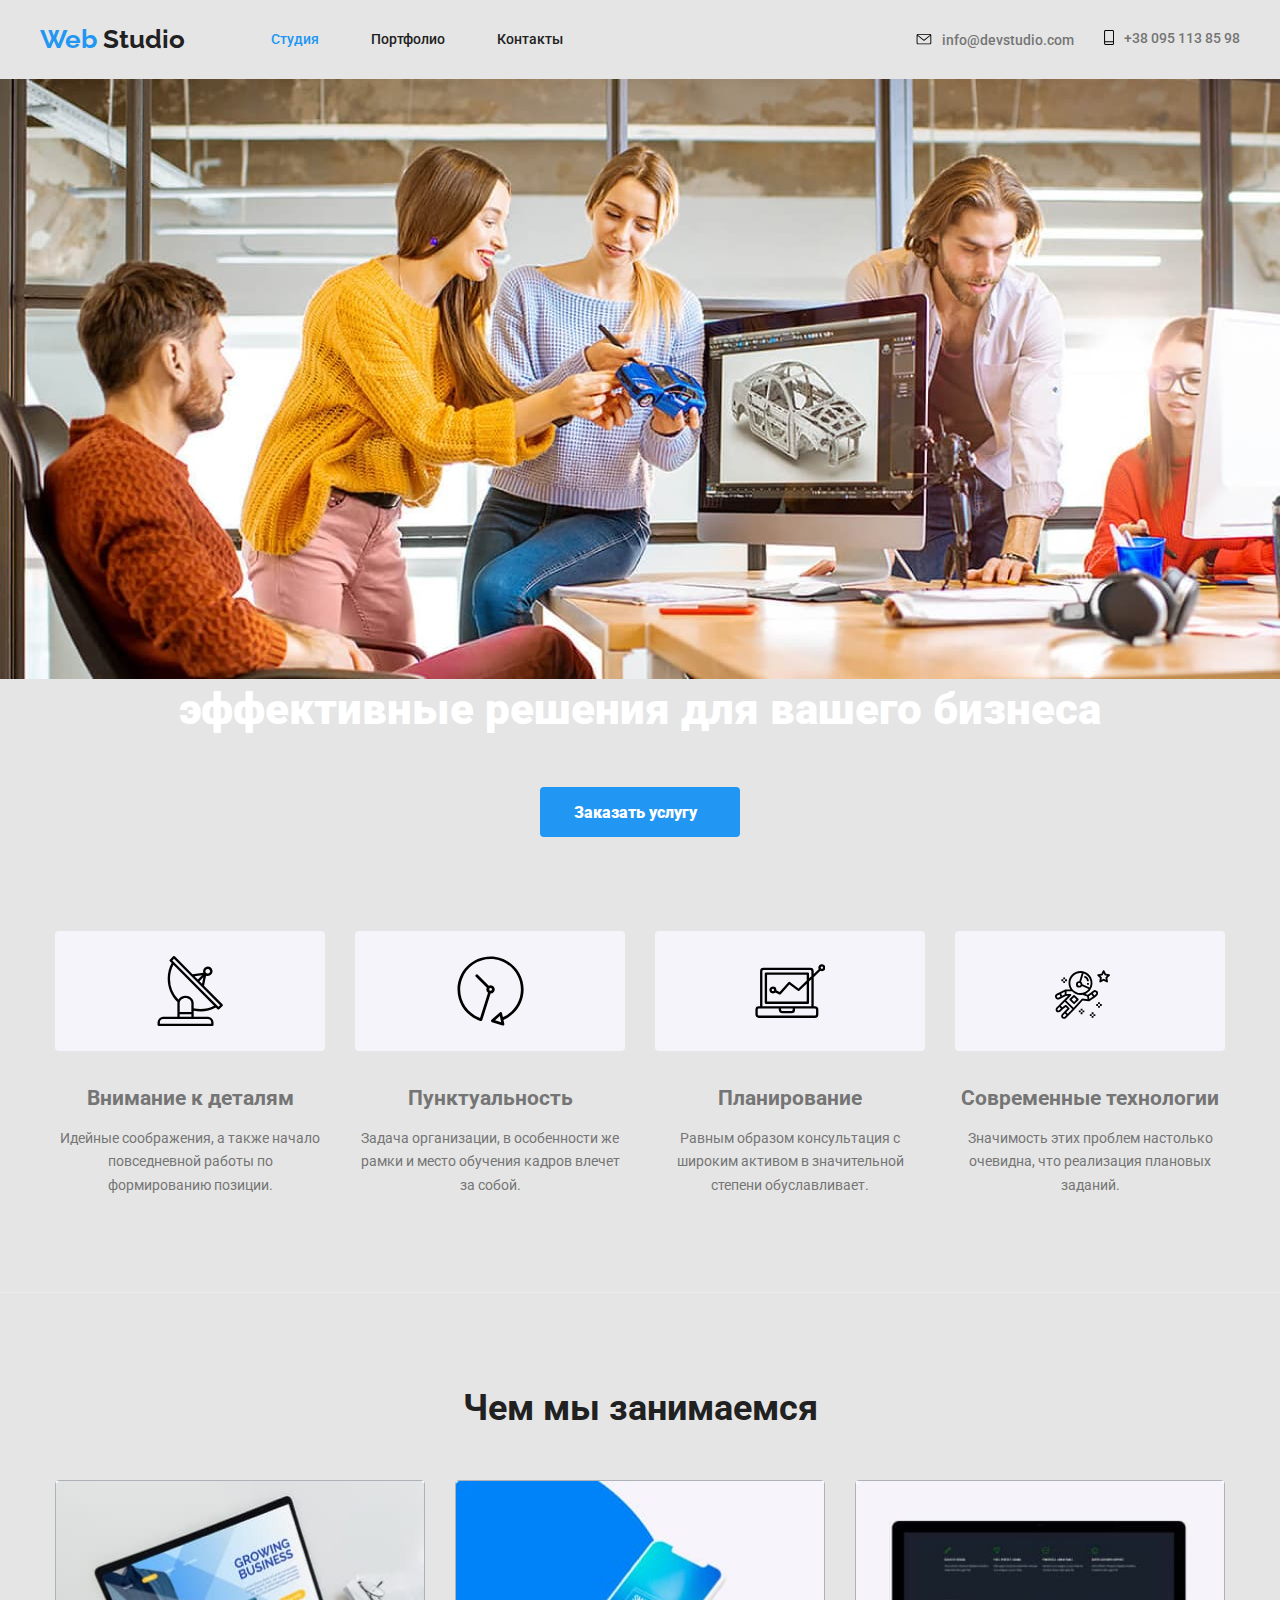
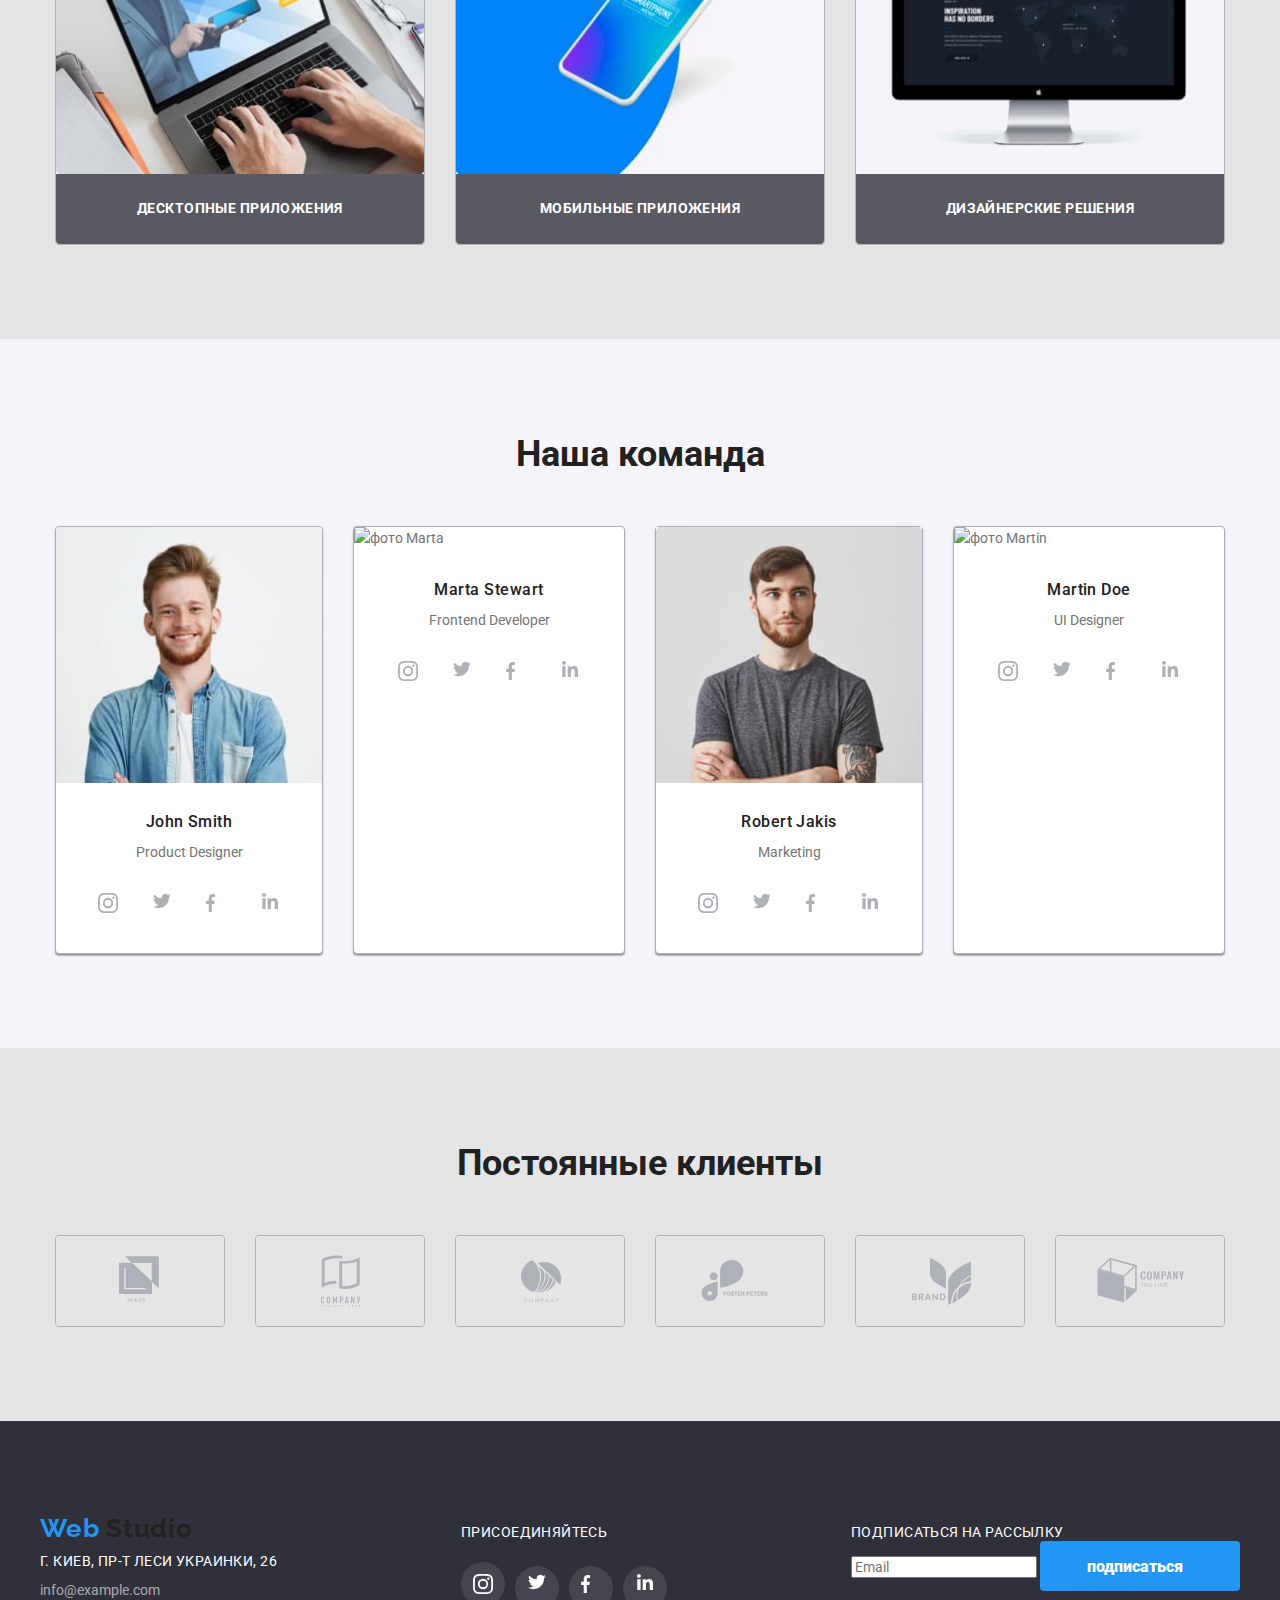
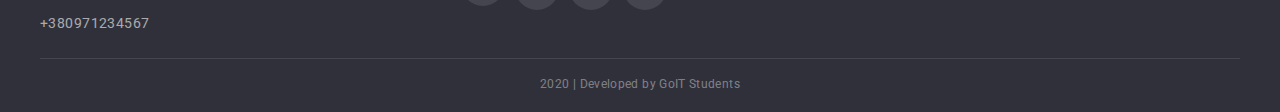
==== commit 98f3ffa0: "тень" ====
--- a/index.html
+++ b/index.html
@@ -198,7 +198,7 @@
         <div class="container">
           <h2 class="section-title">Наша команда</h2>
           <ul class="list">
-            <li class="foto">
+            <li class="foto foto-comand">
               <img
                 src="./images/john.jpg"
                 class="section-foto"
@@ -263,7 +263,7 @@
               </div>
             </li>
 
-            <li class="foto">
+            <li class="foto foto-comand">
               <img src="./images/Marta.jpg" alt="фото Marta" width="270" />
               <h3 class="name">Marta Stewart</h3>
               <p class="position">Frontend Developer</p>
@@ -318,7 +318,7 @@
               </ul>
             </li>
 
-            <li class="foto">
+            <li class="foto foto-comand">
               <img src="./images/robert.jpg" alt="фото Robert" width="270" />
               <h3 class="name">Robert Jakis</h3>
               <p class="position">Marketing</p>
@@ -373,7 +373,7 @@
               </ul>
             </li>
 
-            <li class="foto">
+            <li class="foto foto-comand">
               <img src="./images/Martin.jpg" alt="фото Martin" width="270" />
               <h3 class="name">Martin Doe</h3>
               <p class="position">UI Designer</p>
--- a/css/styles.css
+++ b/css/styles.css
@@ -363,13 +363,10 @@
   text-align: center;
 }
 
-/* .networks-tvit {
-  margin-left: 34px;
-} */
-/* .networks-link,
-.networks-f {
-  margin-left: 39px;
-} */
+.foto-comand {
+  box-shadow: 0px 2px 1px rgba(0, 0, 0, 0.2), 0px 1px 1px rgba(0, 0, 0, 0.14),
+    0px 1px 3px rgba(0, 0, 0, 0.12);
+}
 
 .networ {
   display: flex;
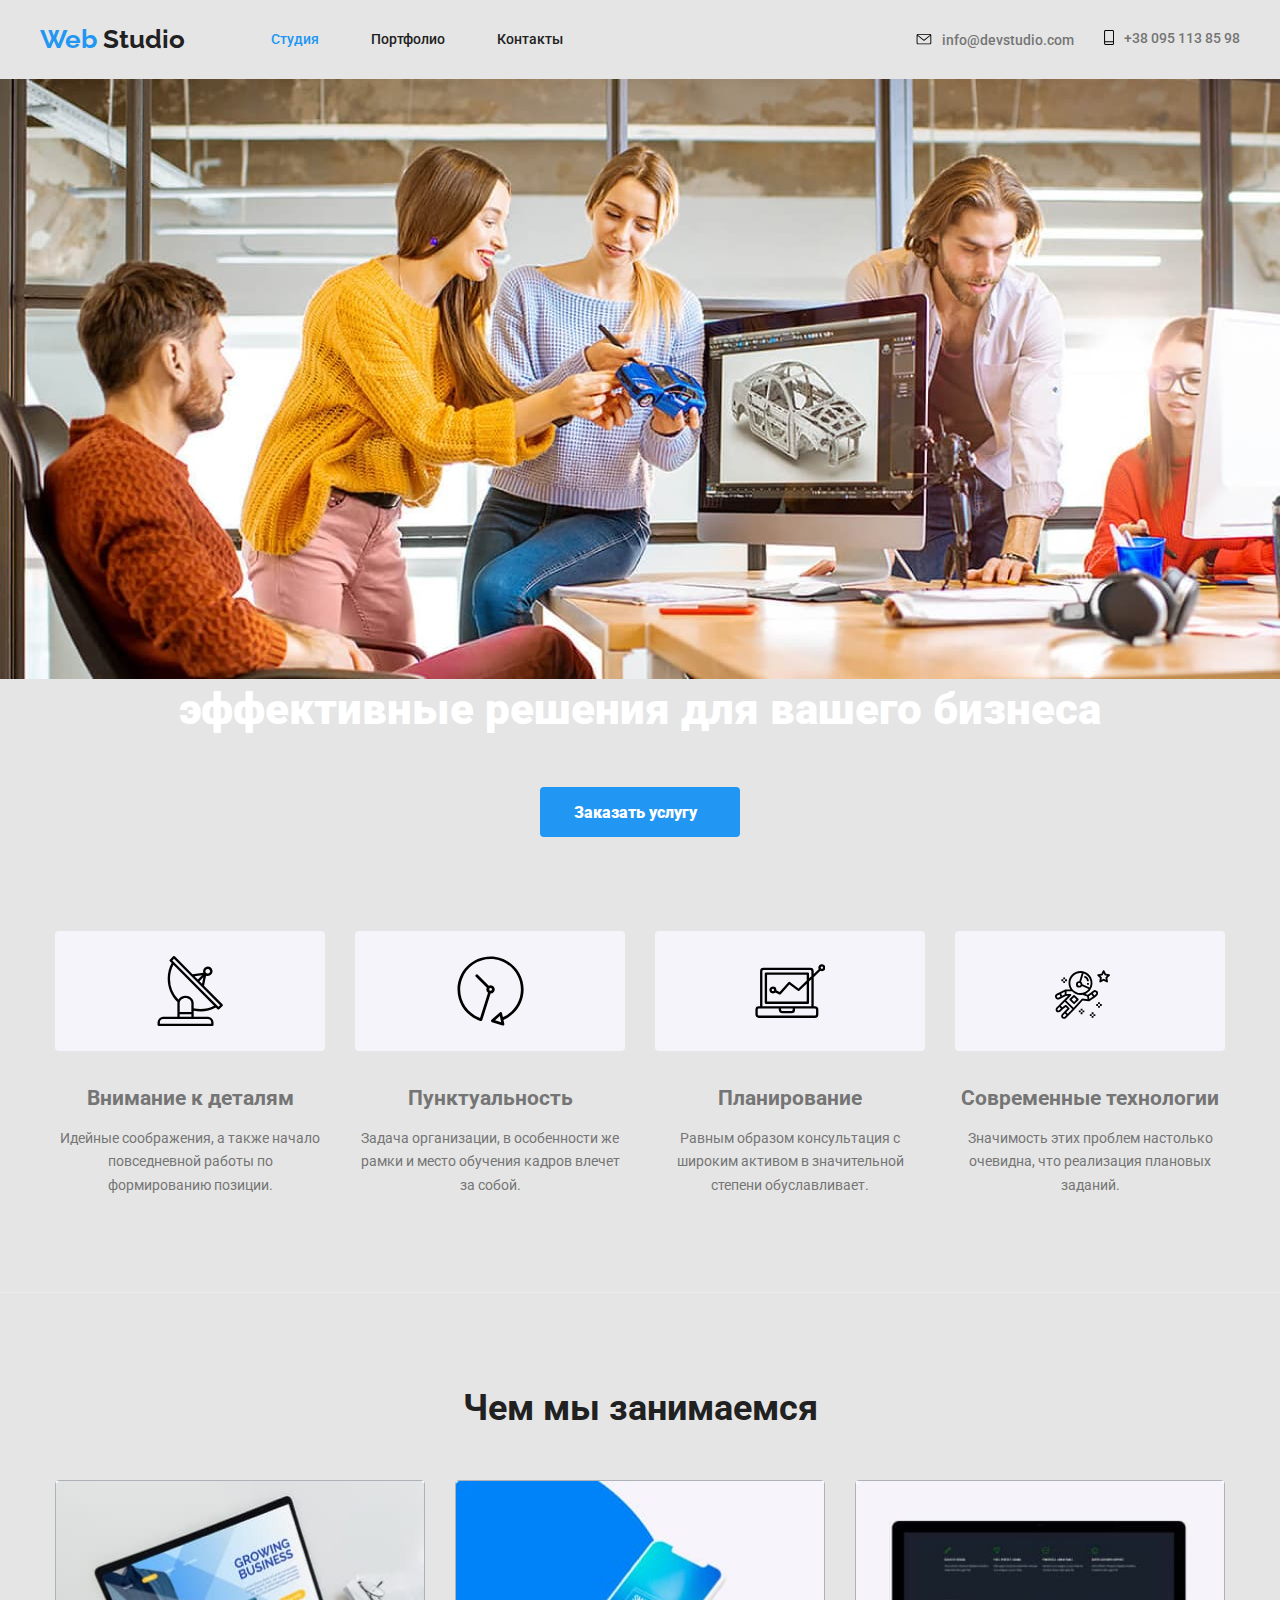
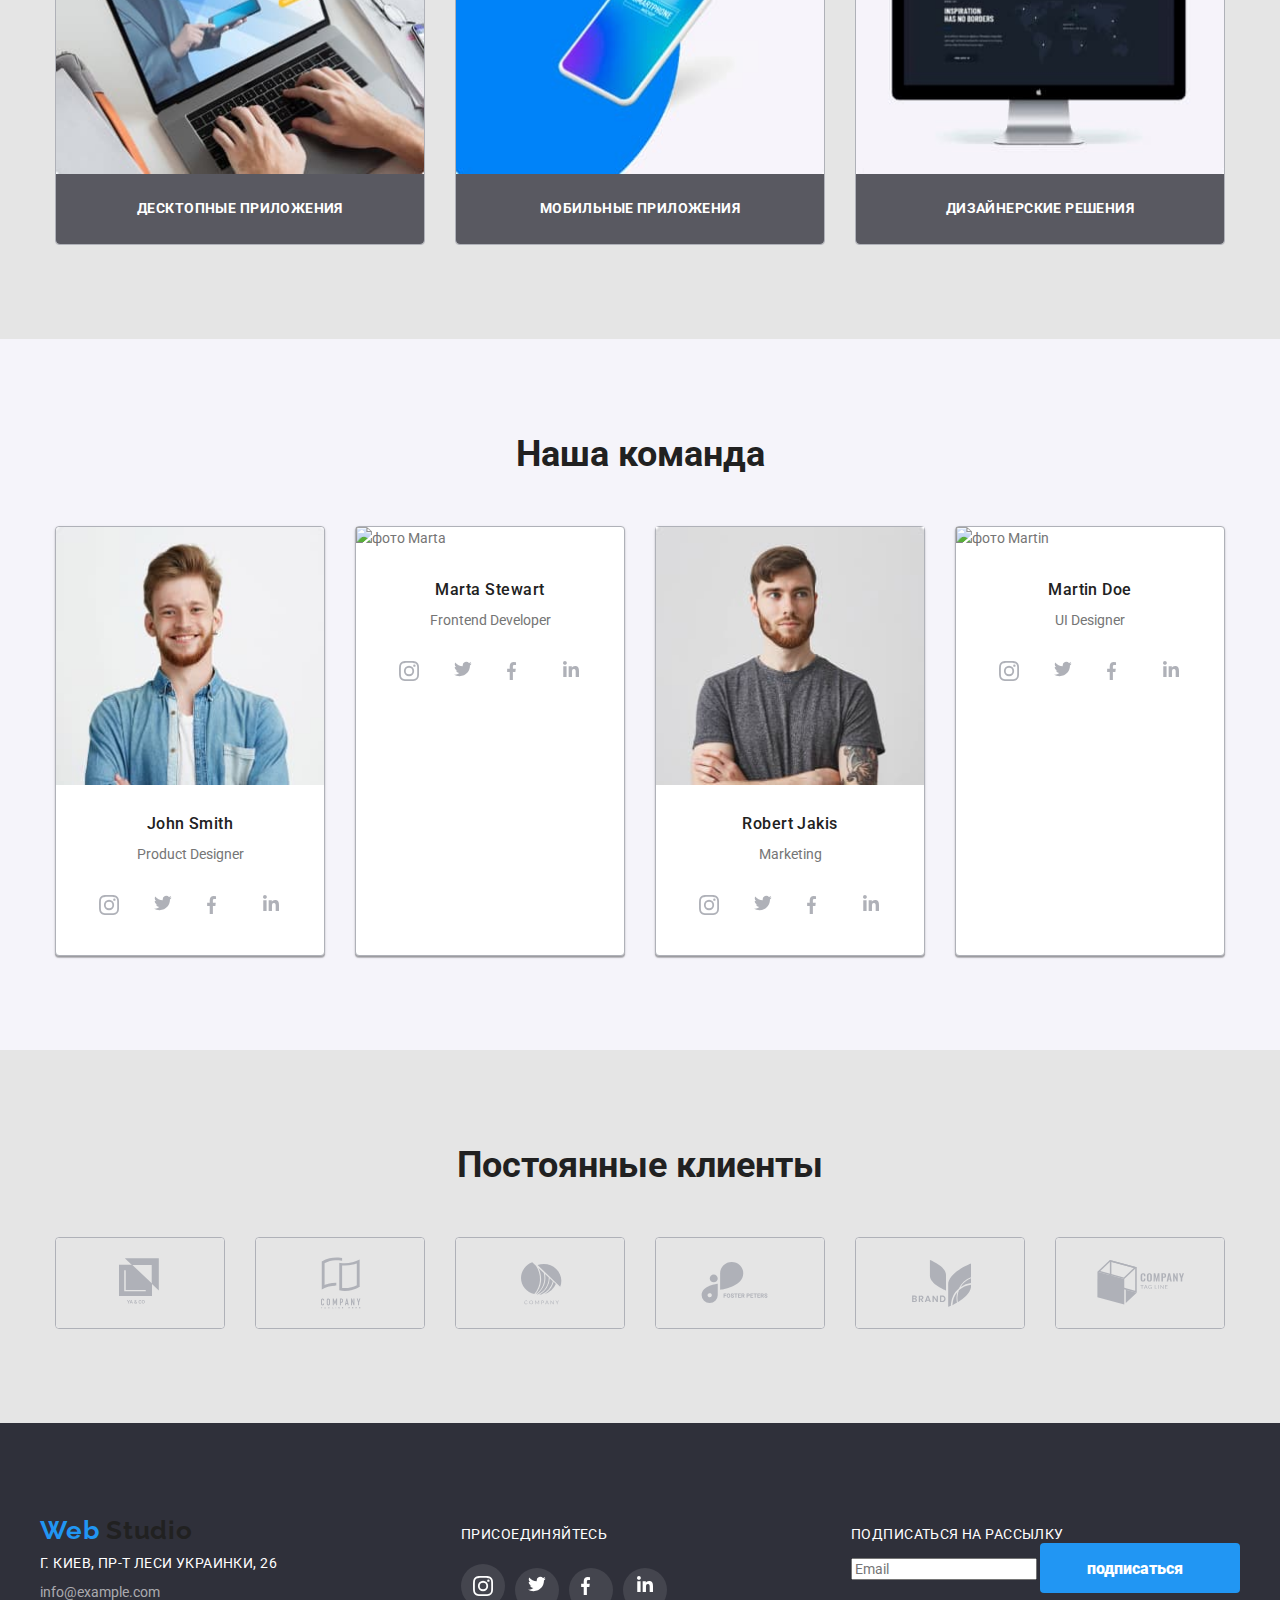
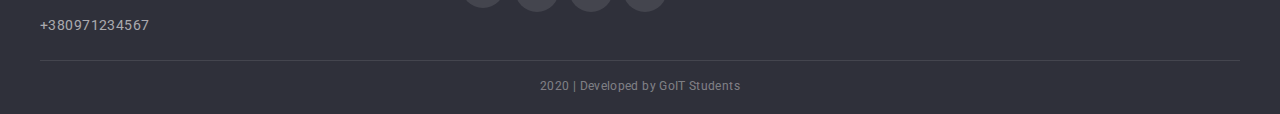
==== commit 8308d551: "фото" ====
--- a/index.html
+++ b/index.html
@@ -264,7 +264,7 @@
             </li>
 
             <li class="foto foto-comand">
-              <img src="./images/Marta.jpg" alt="фото Marta" width="270" />
+              <img src="./images/Marta.jpg" alt="фото Marta" width="" />
               <h3 class="name">Marta Stewart</h3>
               <p class="position">Frontend Developer</p>
               <ul class="list social-networks link">
@@ -319,7 +319,7 @@
             </li>
 
             <li class="foto foto-comand">
-              <img src="./images/robert.jpg" alt="фото Robert" width="270" />
+              <img src="./images/robert.jpg" alt="фото Robert" width="" />
               <h3 class="name">Robert Jakis</h3>
               <p class="position">Marketing</p>
               <ul class="list social-networks link">
@@ -374,7 +374,7 @@
             </li>
 
             <li class="foto foto-comand">
-              <img src="./images/Martin.jpg" alt="фото Martin" width="270" />
+              <img src="./images/Martin.jpg" alt="фото Martin" width="" />
               <h3 class="name">Martin Doe</h3>
               <p class="position">UI Designer</p>
               <ul class="list social-networks link">
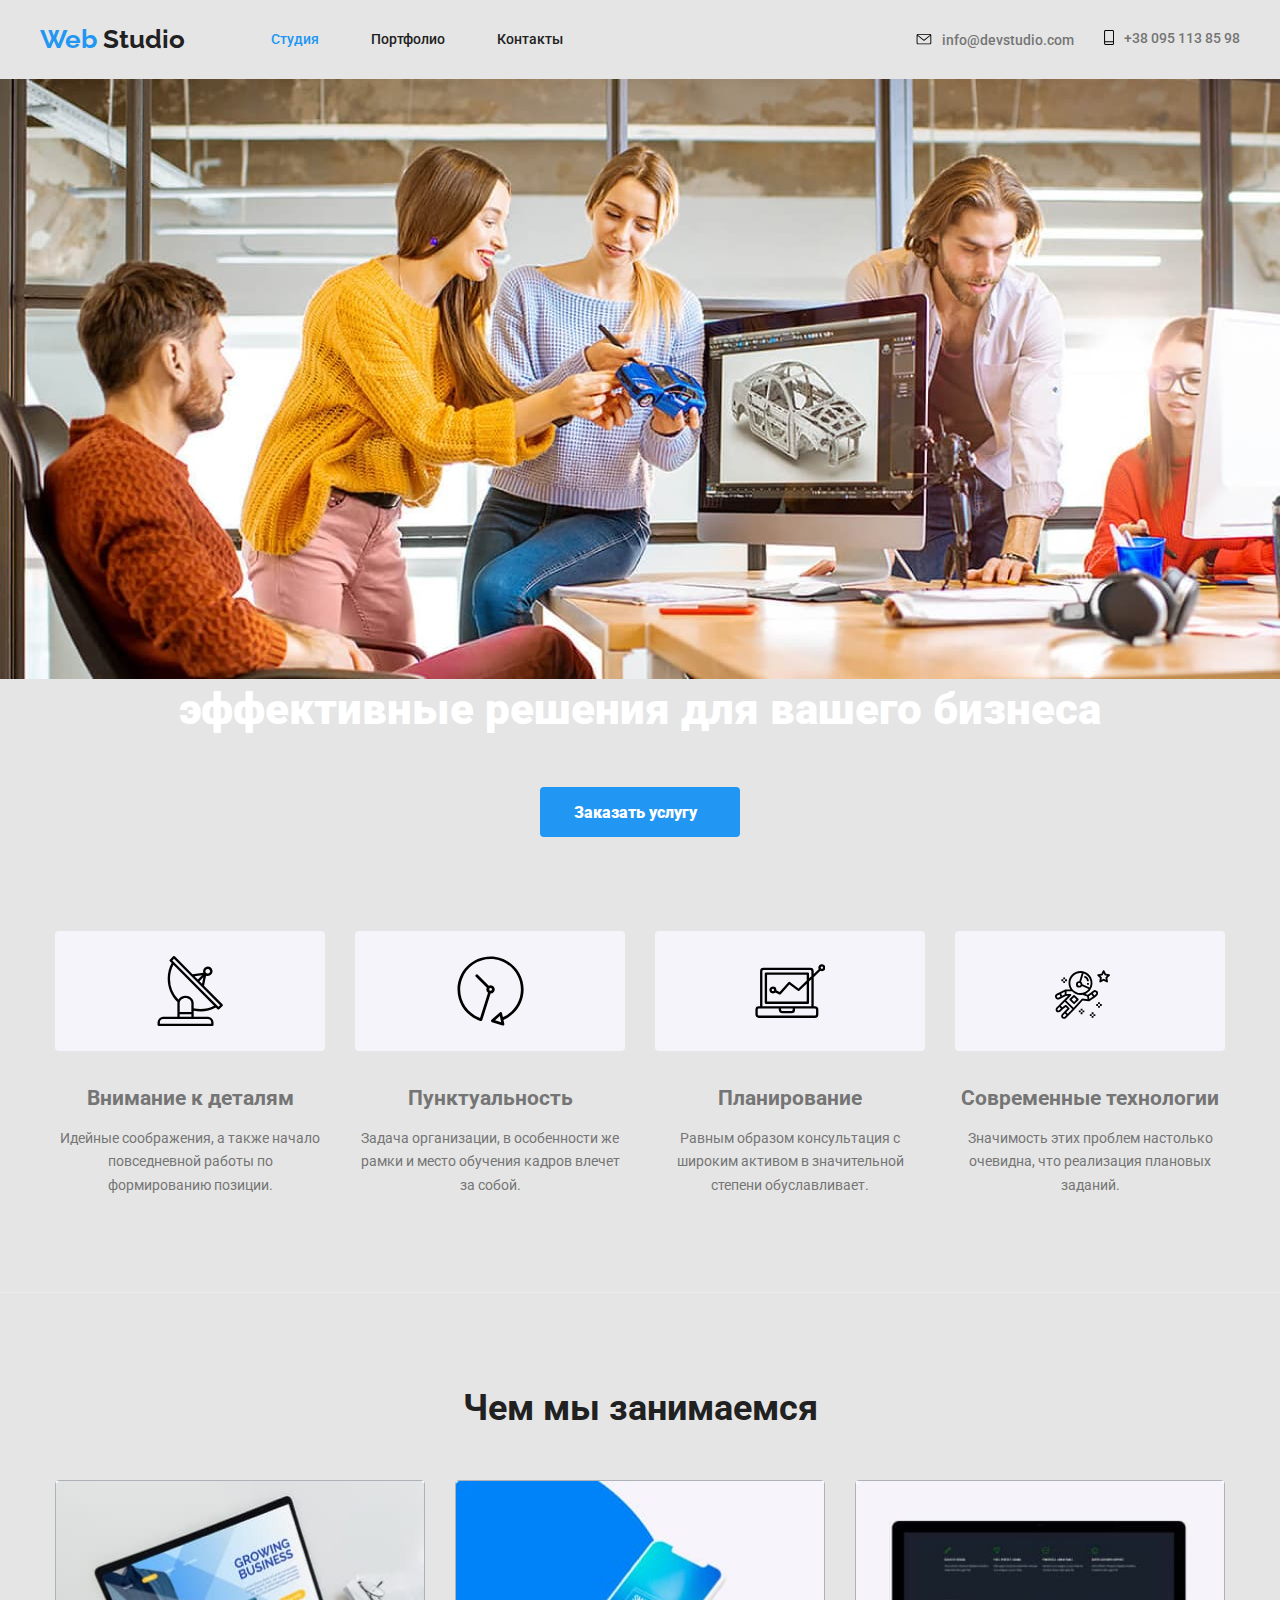
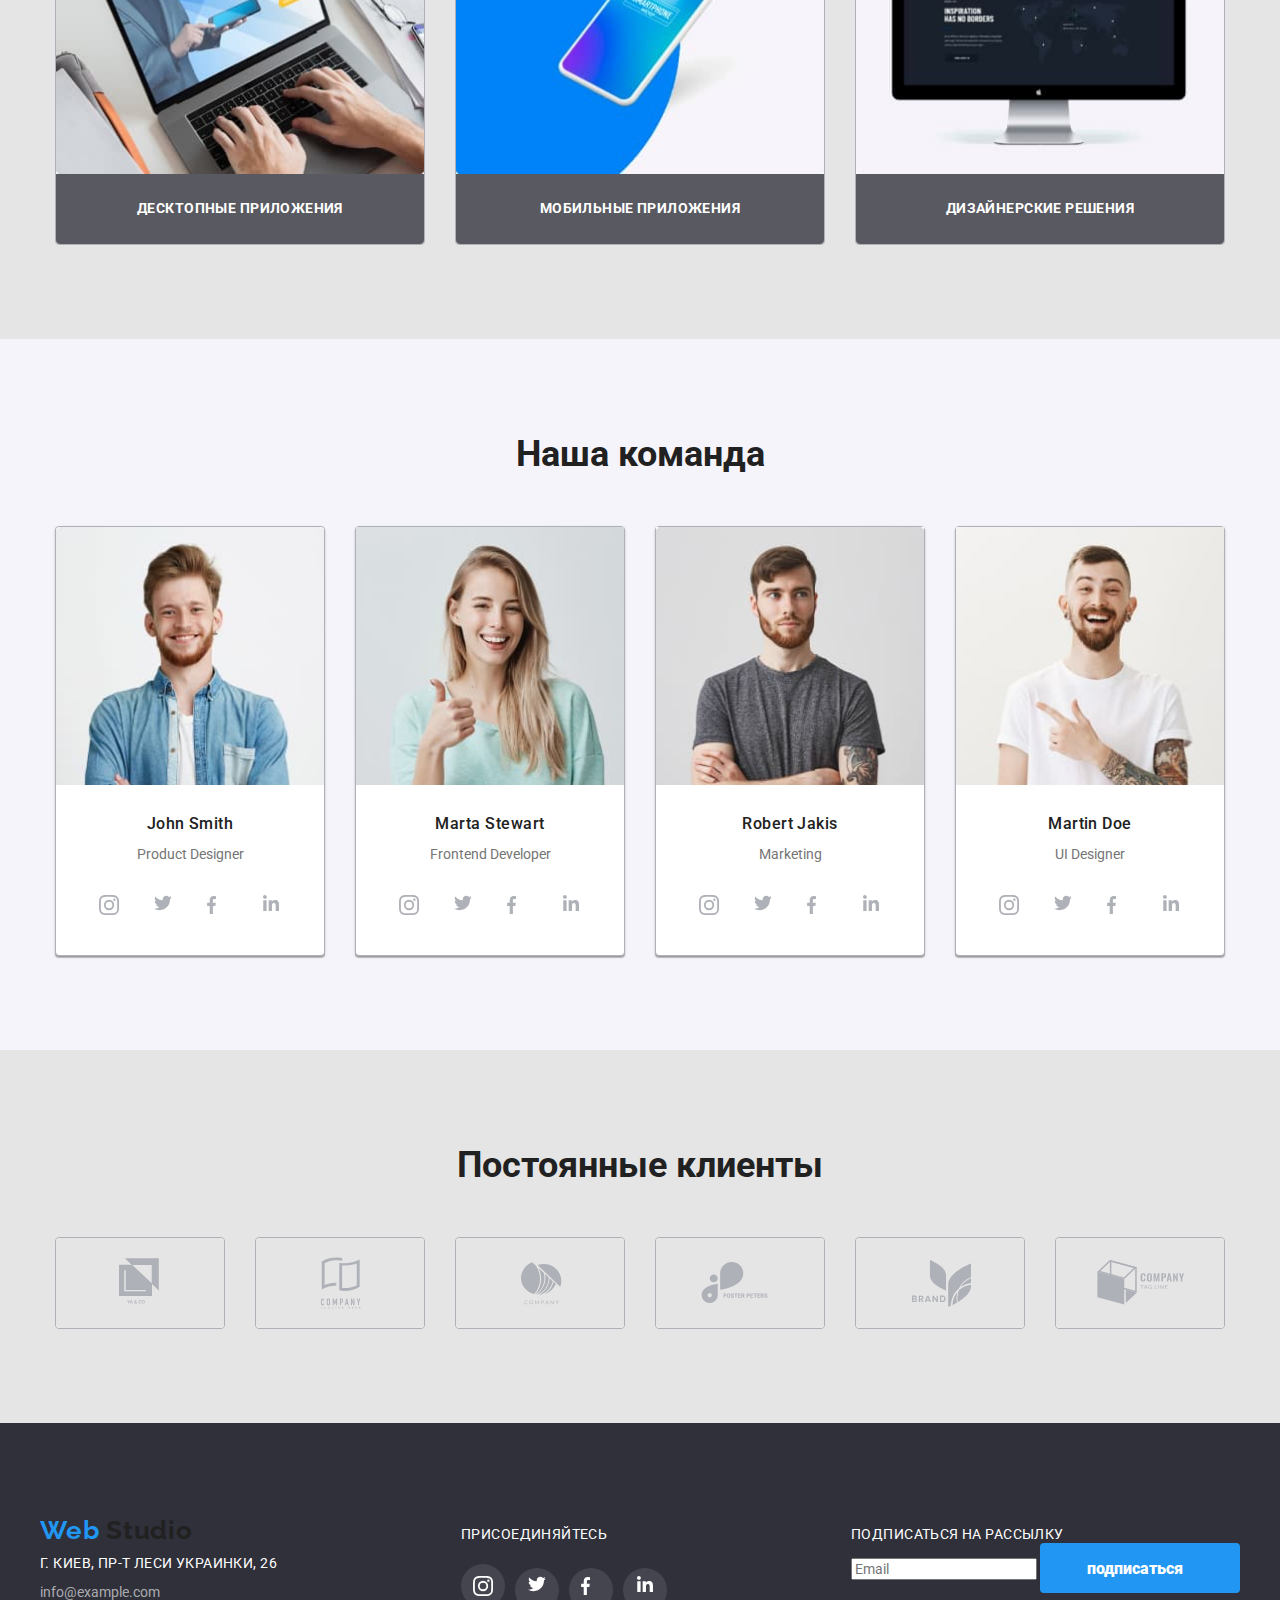
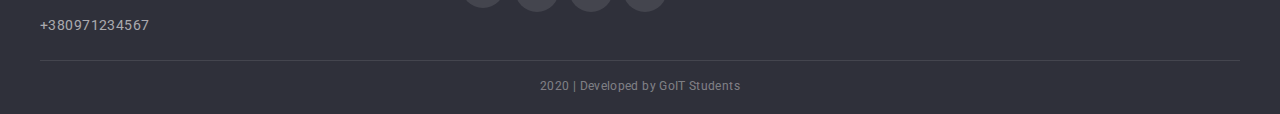
==== commit 031276a5: "foto" ====
--- a/index.html
+++ b/index.html
@@ -264,7 +264,7 @@
             </li>
 
             <li class="foto foto-comand">
-              <img src="./images/Marta.jpg" alt="фото Marta" width="" />
+              <img src="./images/marta.jpg" alt="фото Marta" width="" />
               <h3 class="name">Marta Stewart</h3>
               <p class="position">Frontend Developer</p>
               <ul class="list social-networks link">
@@ -374,7 +374,7 @@
             </li>
 
             <li class="foto foto-comand">
-              <img src="./images/Martin.jpg" alt="фото Martin" width="" />
+              <img src="./images/martin.jpg" alt="фото Martin" width="" />
               <h3 class="name">Martin Doe</h3>
               <p class="position">UI Designer</p>
               <ul class="list social-networks link">
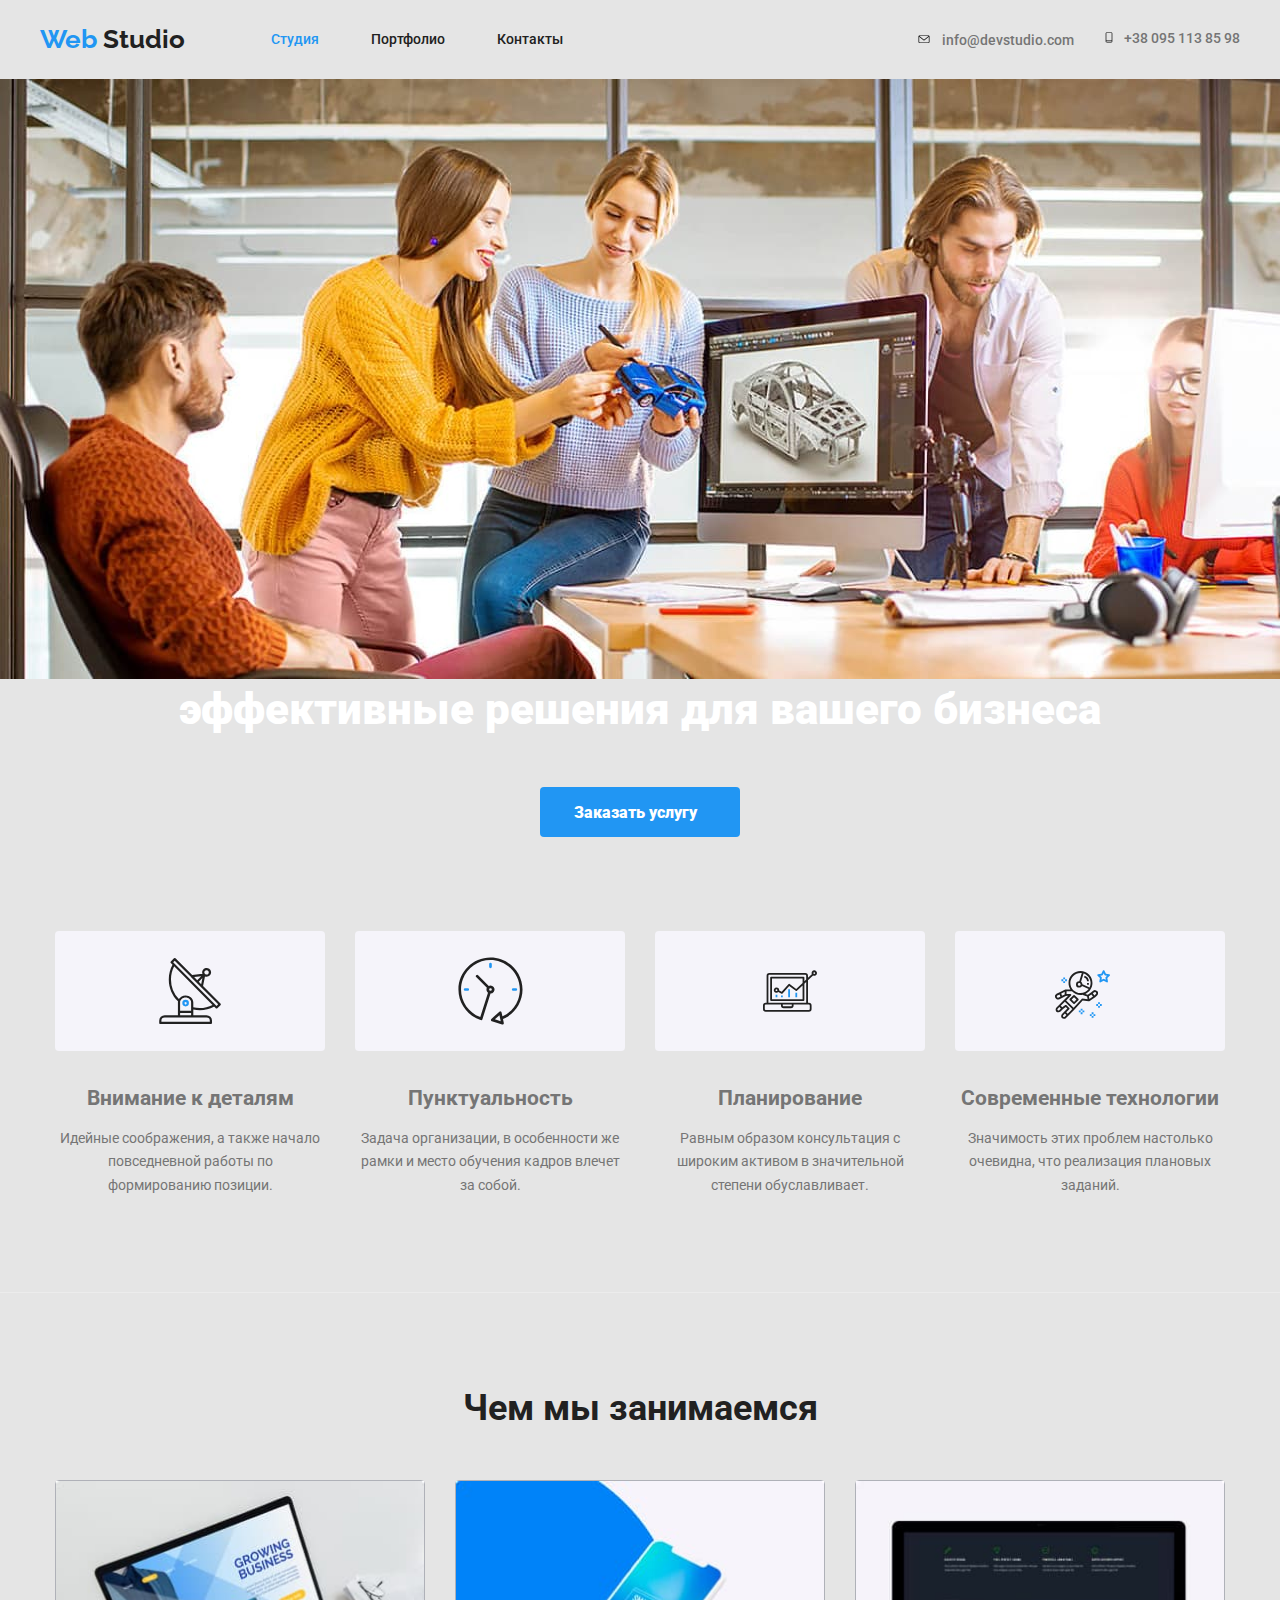
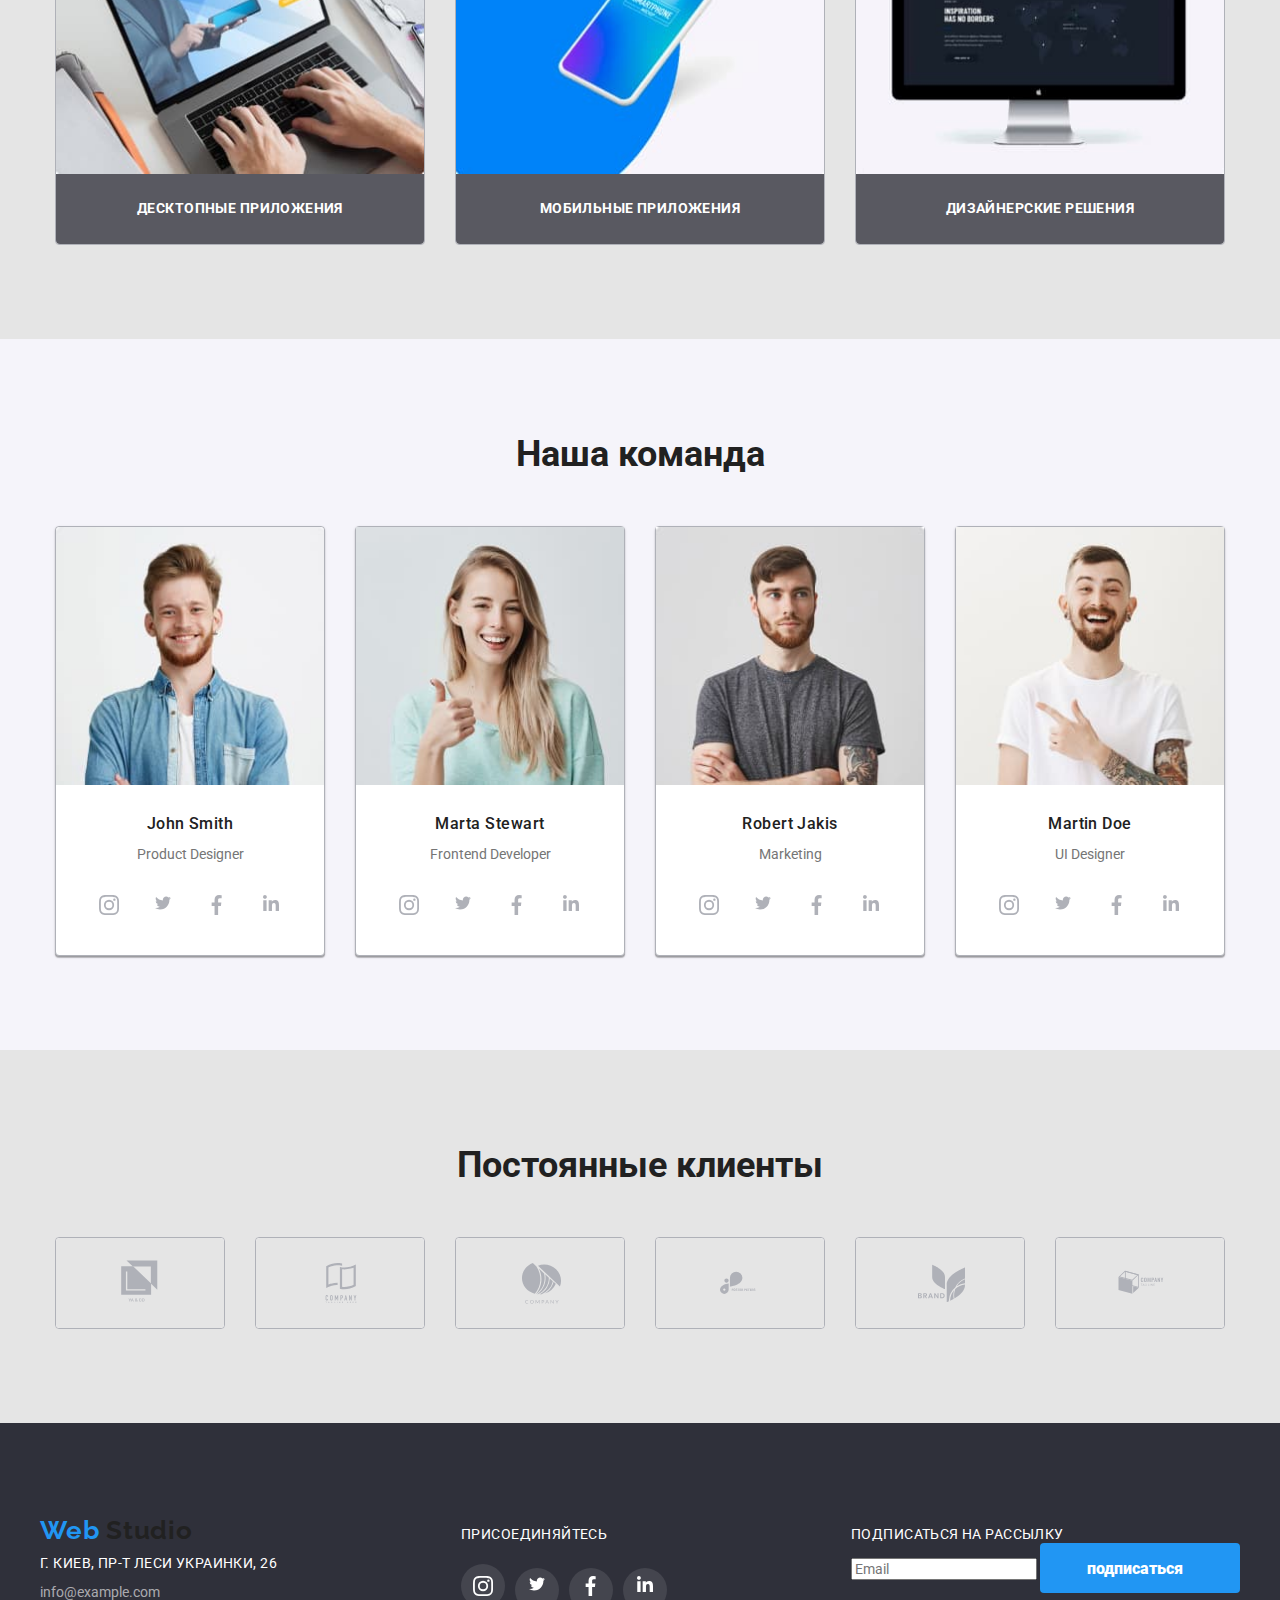
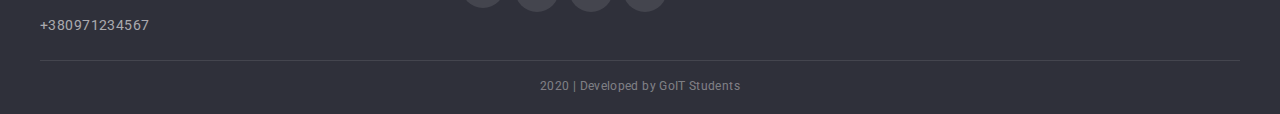
==== commit 7c9dd788: "фикс" ====
--- a/index.html
+++ b/index.html
@@ -241,7 +241,7 @@
                       <svg class="social-icon">
                         <use
                           href="images/sprayt.svg#facebook"
-                          width="10"
+                          width="20"
                           height="20"
                         ></use>
                       </svg>
@@ -297,7 +297,7 @@
                     <svg class="social-icon">
                       <use
                         href="images/sprayt.svg#facebook"
-                        width="10"
+                        width="20"
                         height="20"
                       ></use>
                     </svg>
@@ -352,7 +352,7 @@
                     <svg class="social-icon">
                       <use
                         href="images/sprayt.svg#facebook"
-                        width="10"
+                        width="20"
                         height="20"
                       ></use>
                     </svg>
@@ -407,7 +407,7 @@
                     <svg class="social-icon">
                       <use
                         href="images/sprayt.svg#facebook"
-                        width="10"
+                        width="20"
                         height="20"
                       ></use>
                     </svg>
@@ -572,7 +572,7 @@
                 <svg class="social-icon faseb-icon">
                   <use
                     href="images/sprayt.svg#facebook"
-                    width="10"
+                    width="20"
                     height="20"
                   ></use>
                 </svg>
